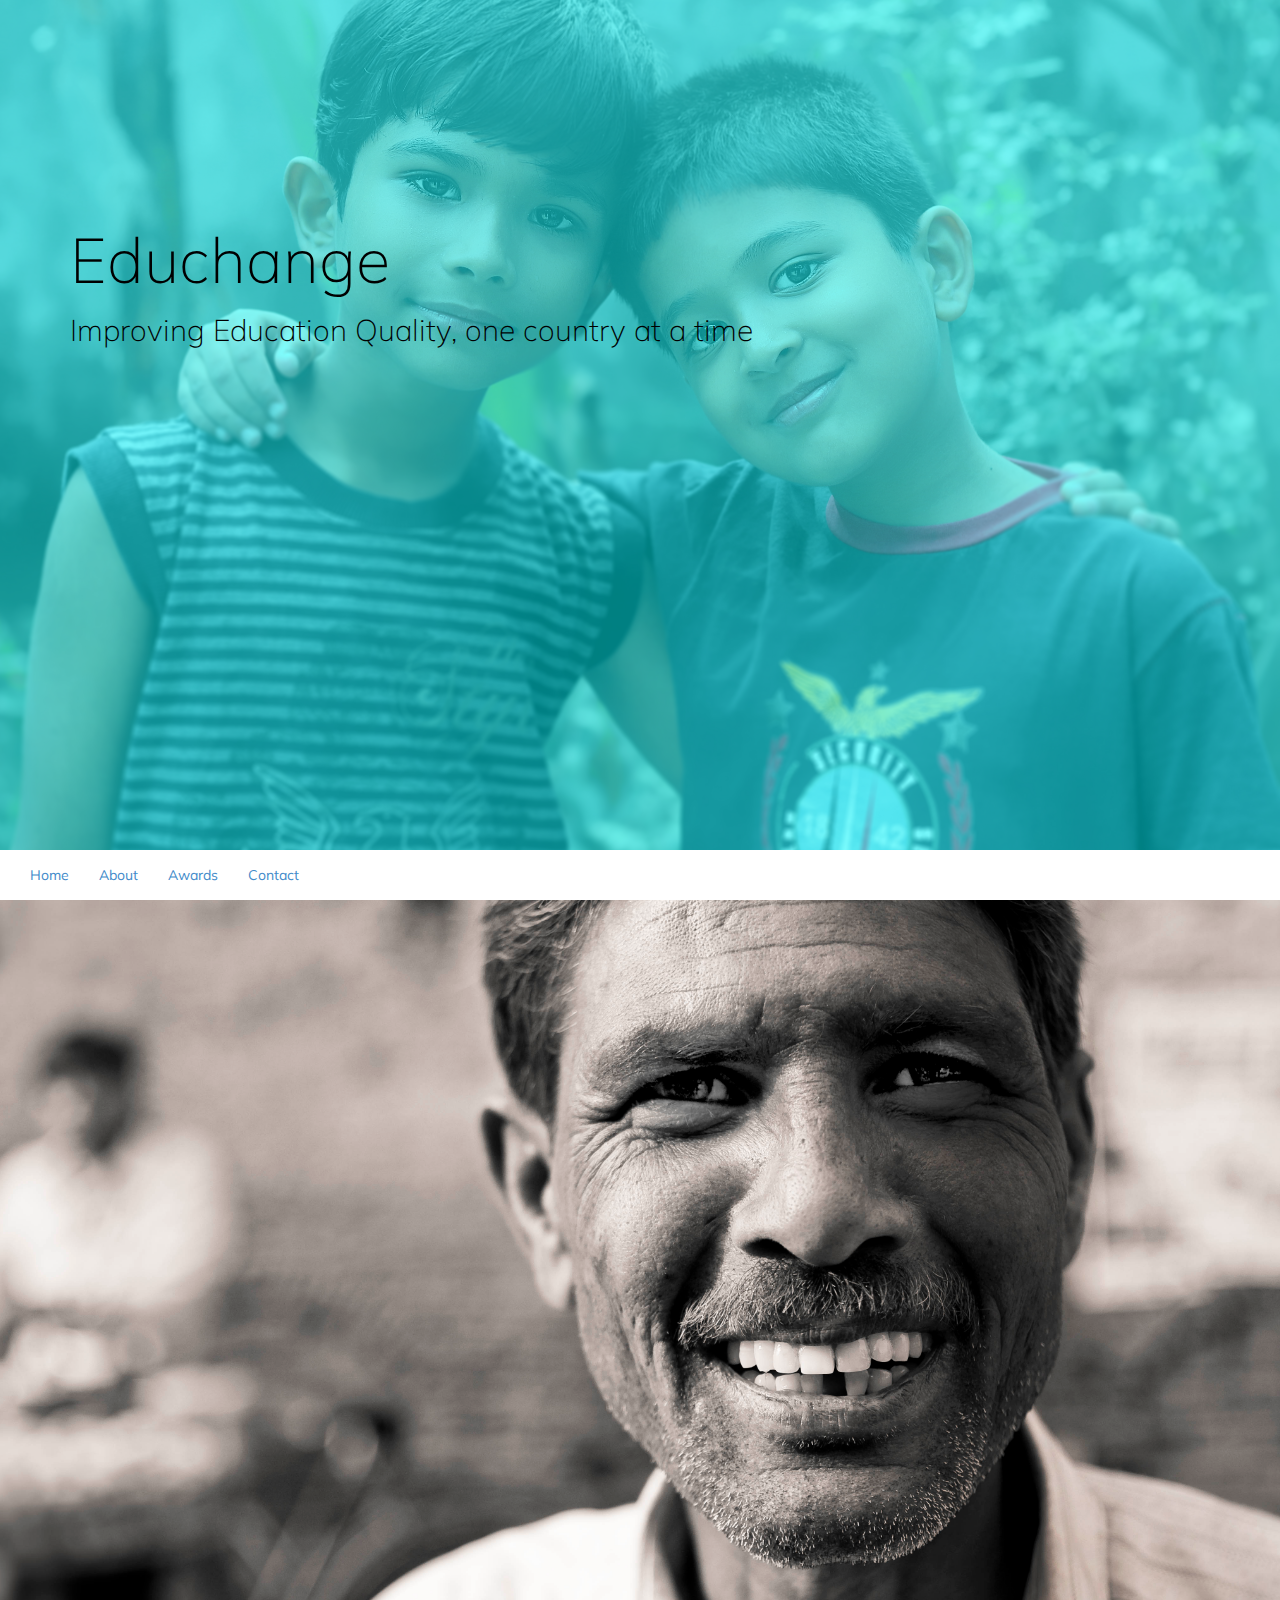
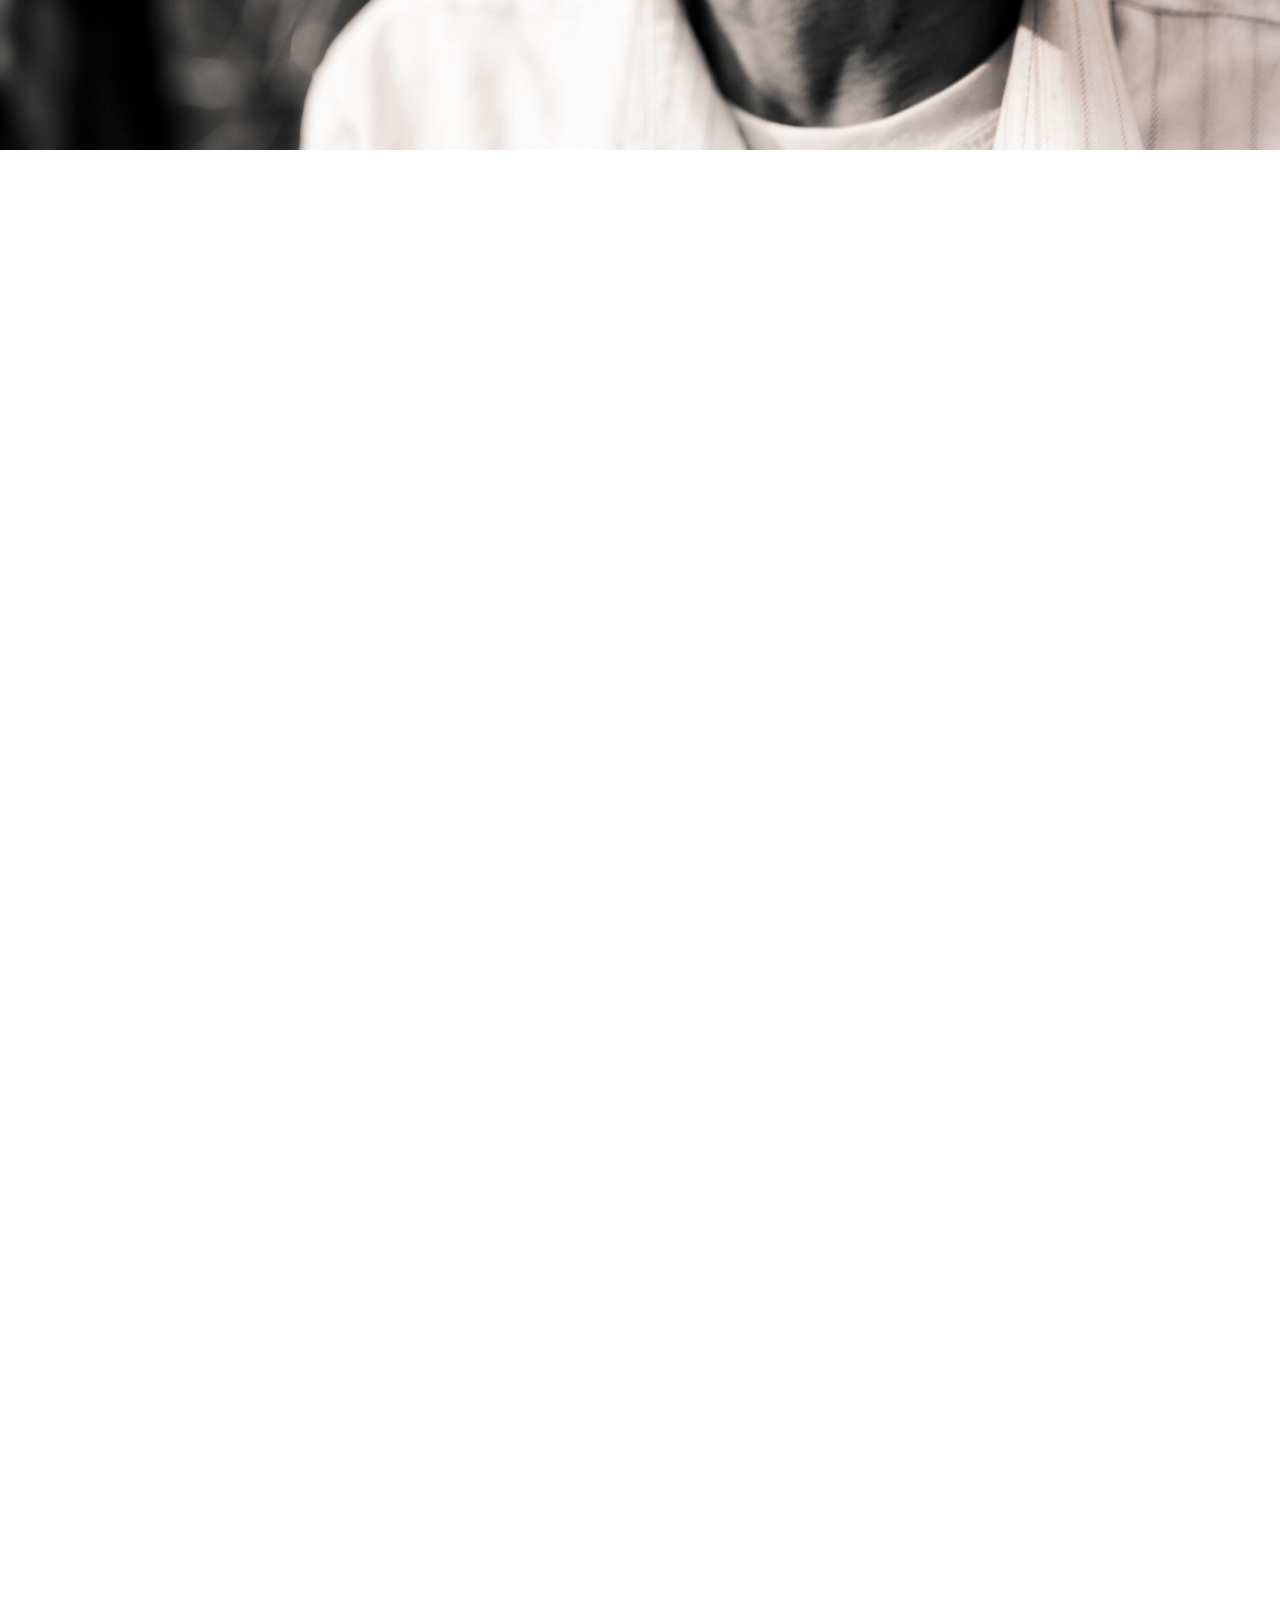
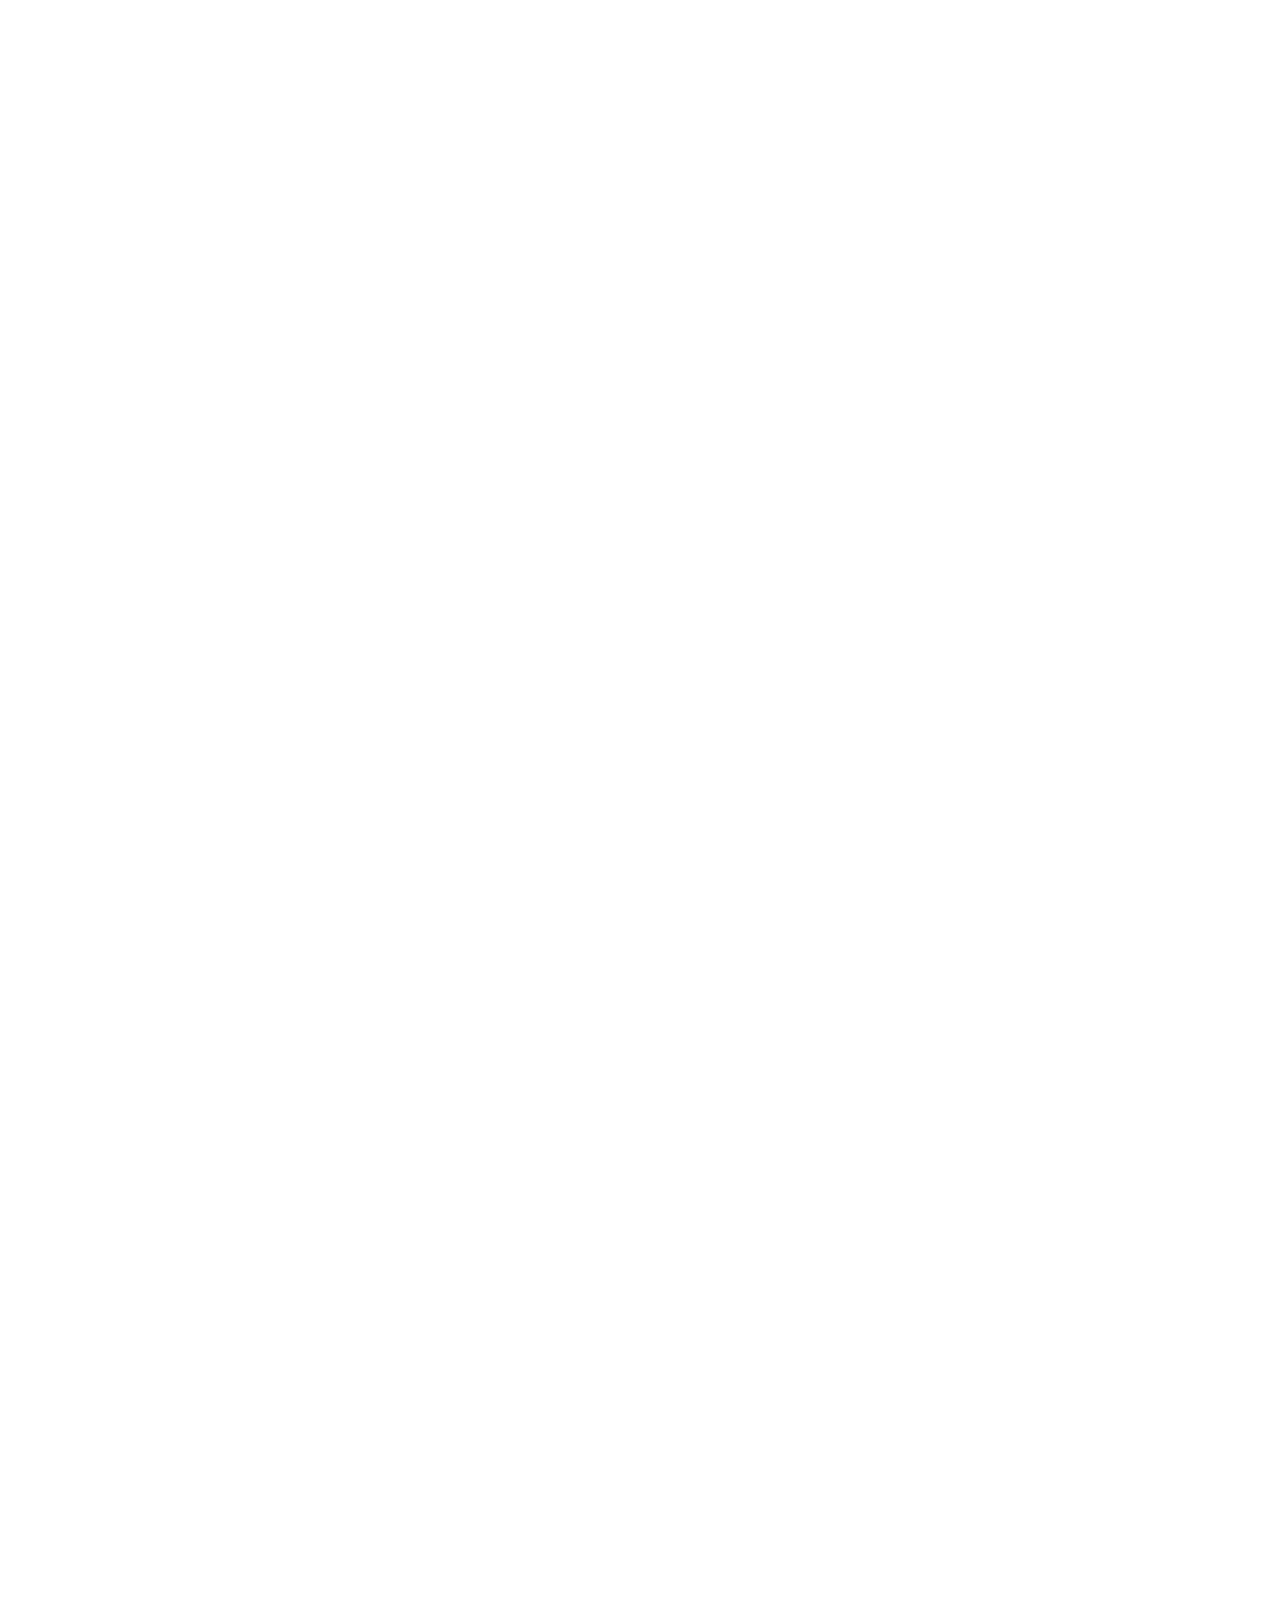
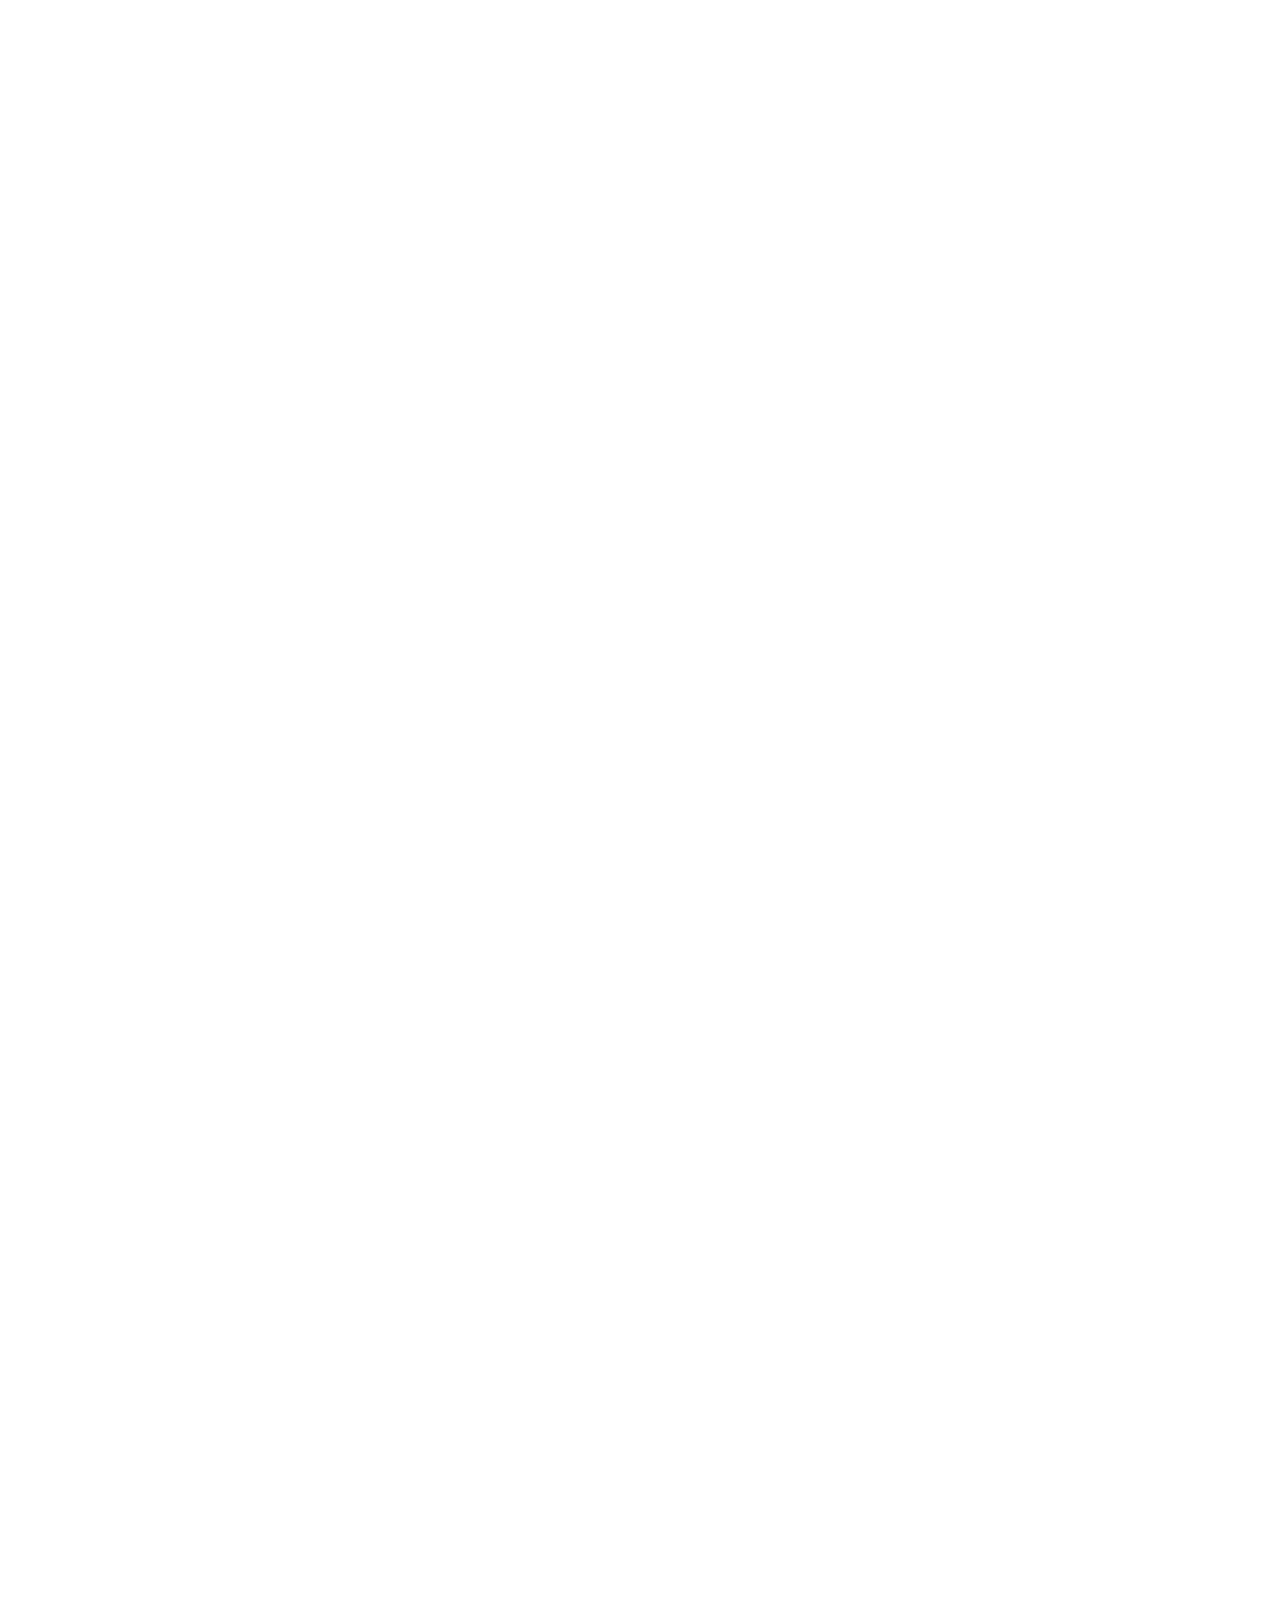
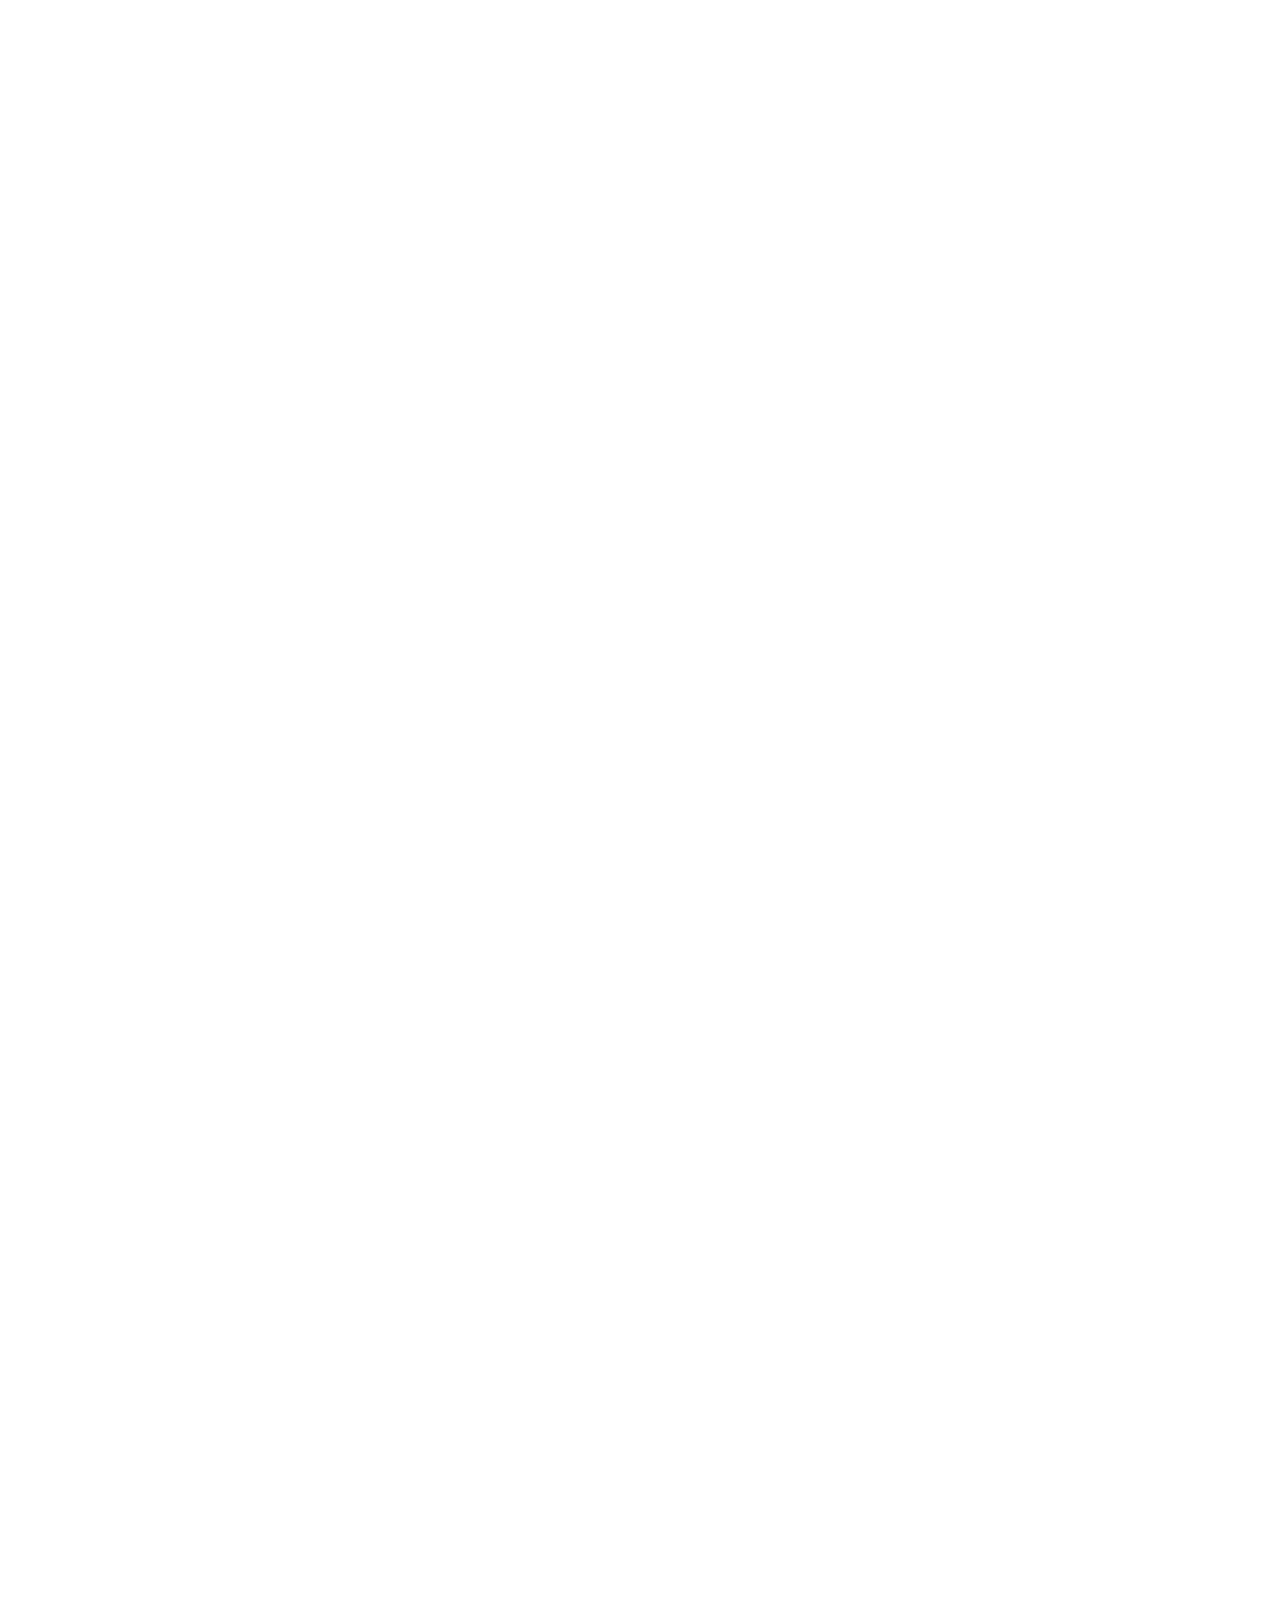
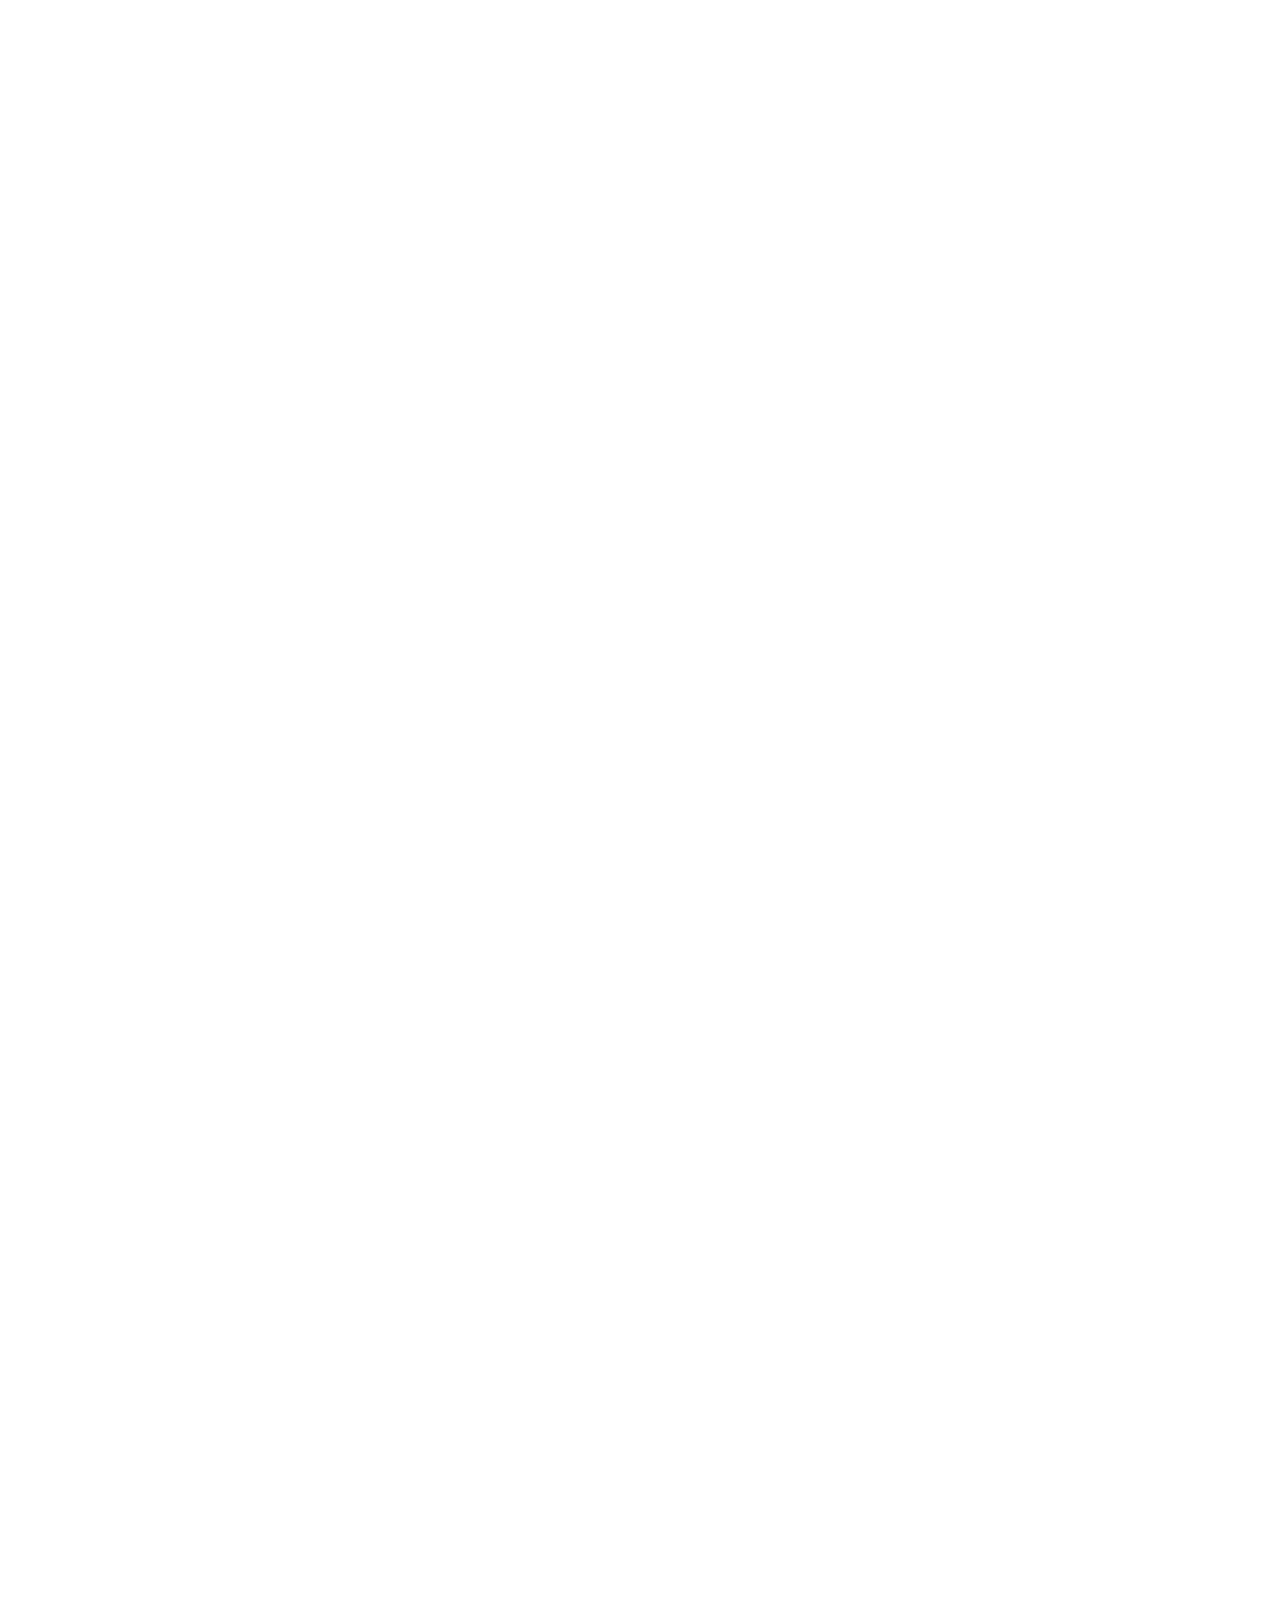
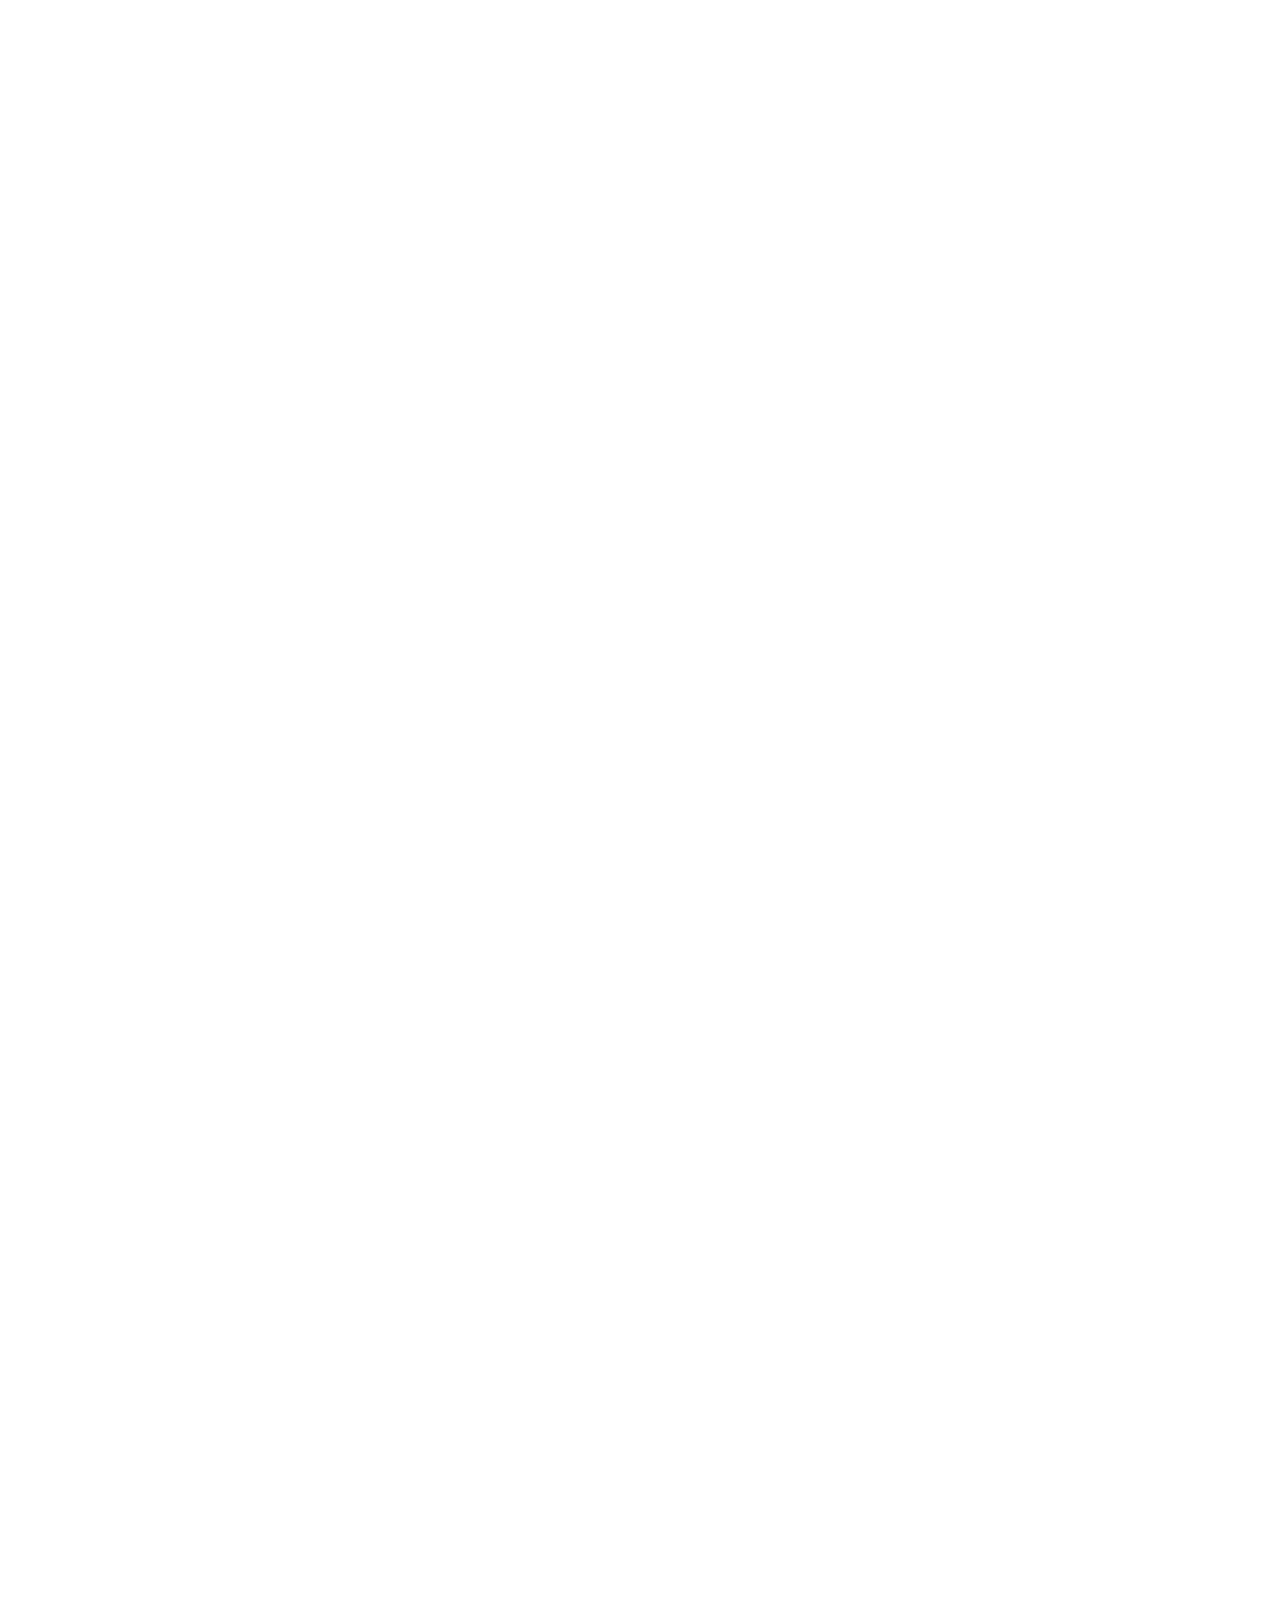
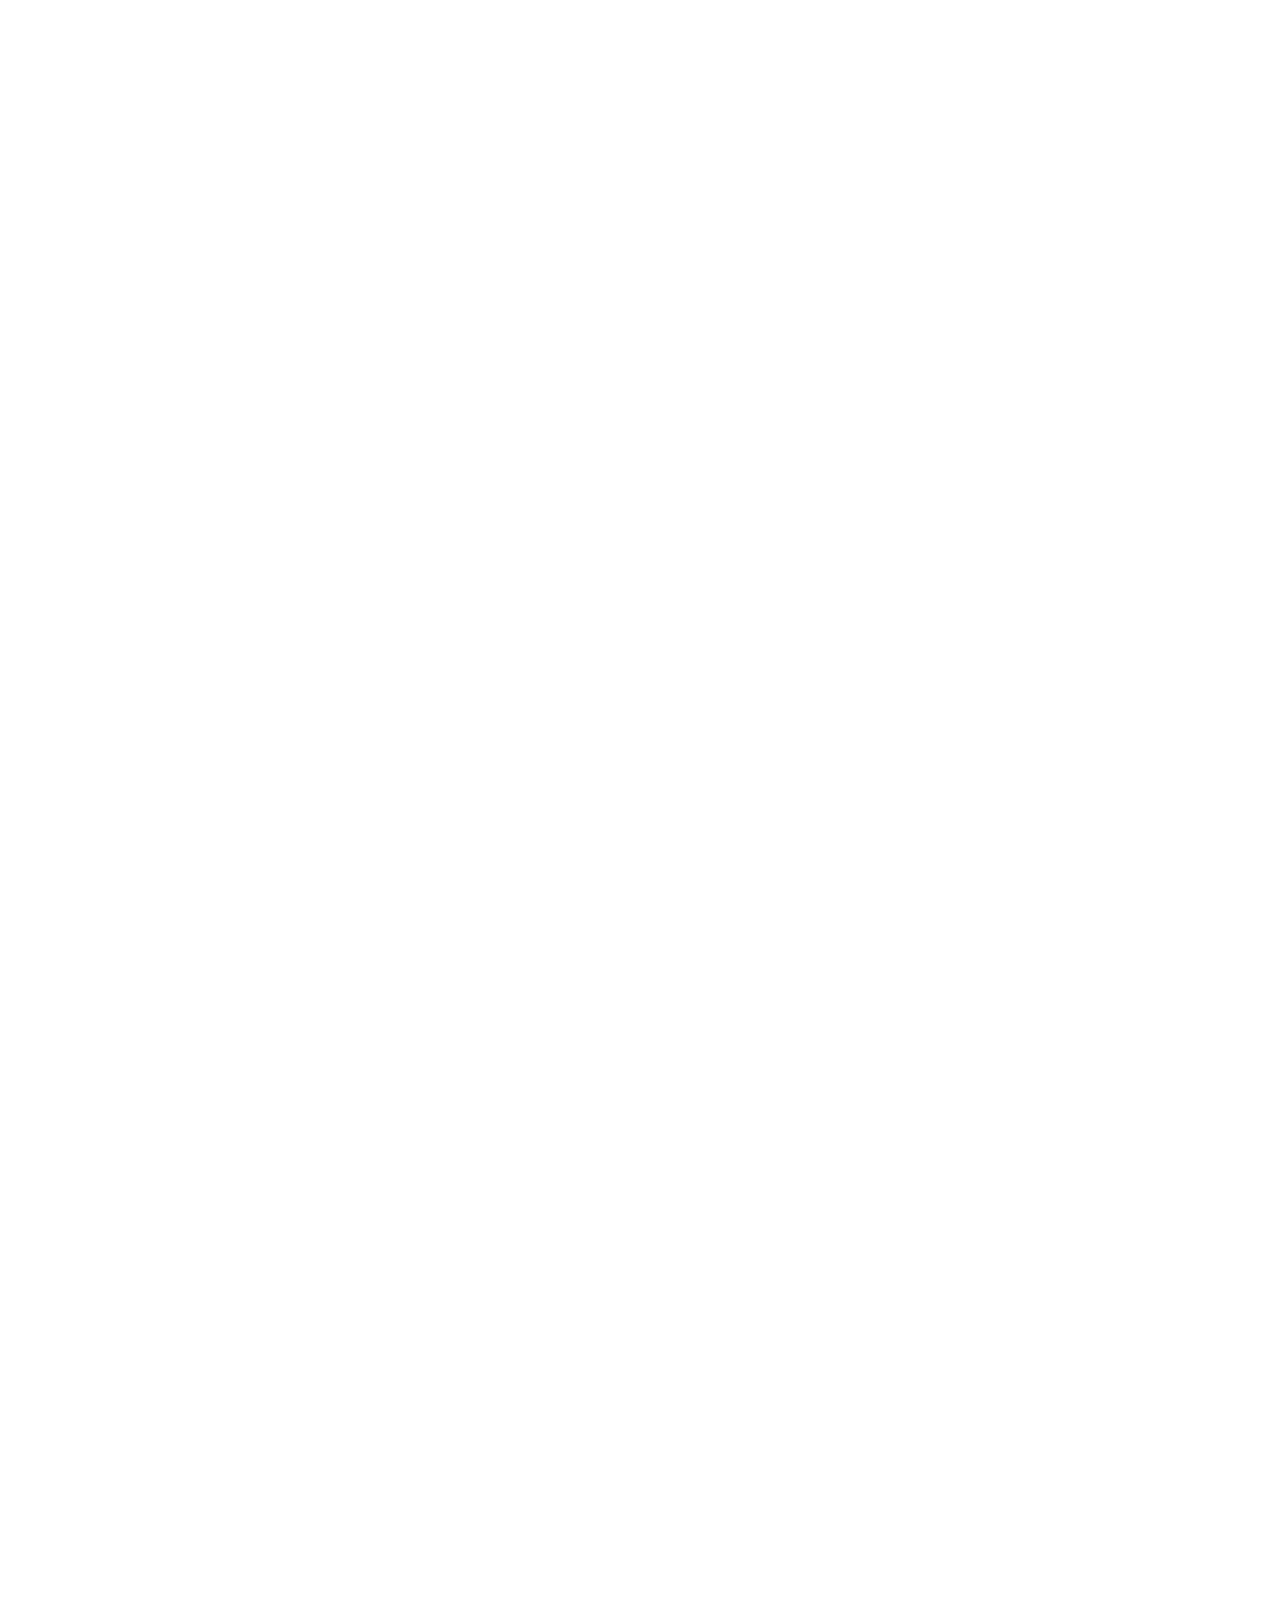
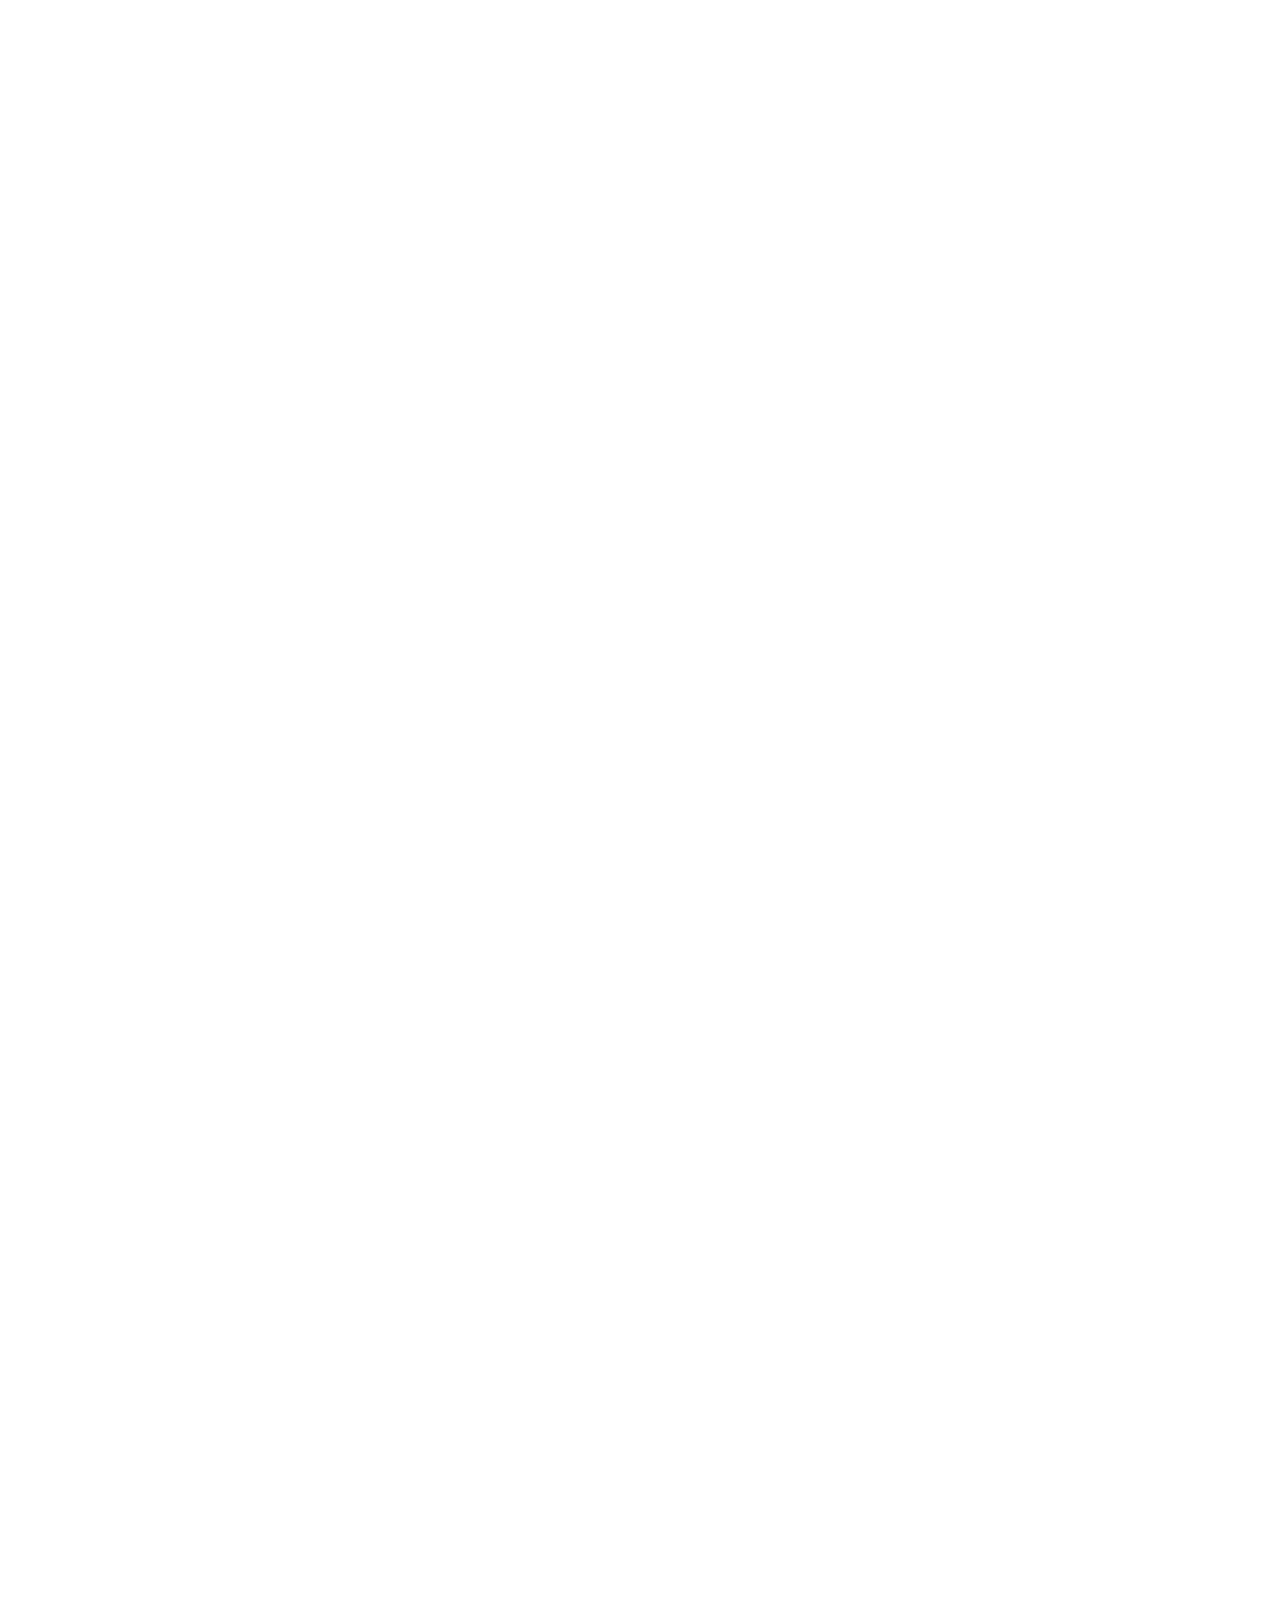
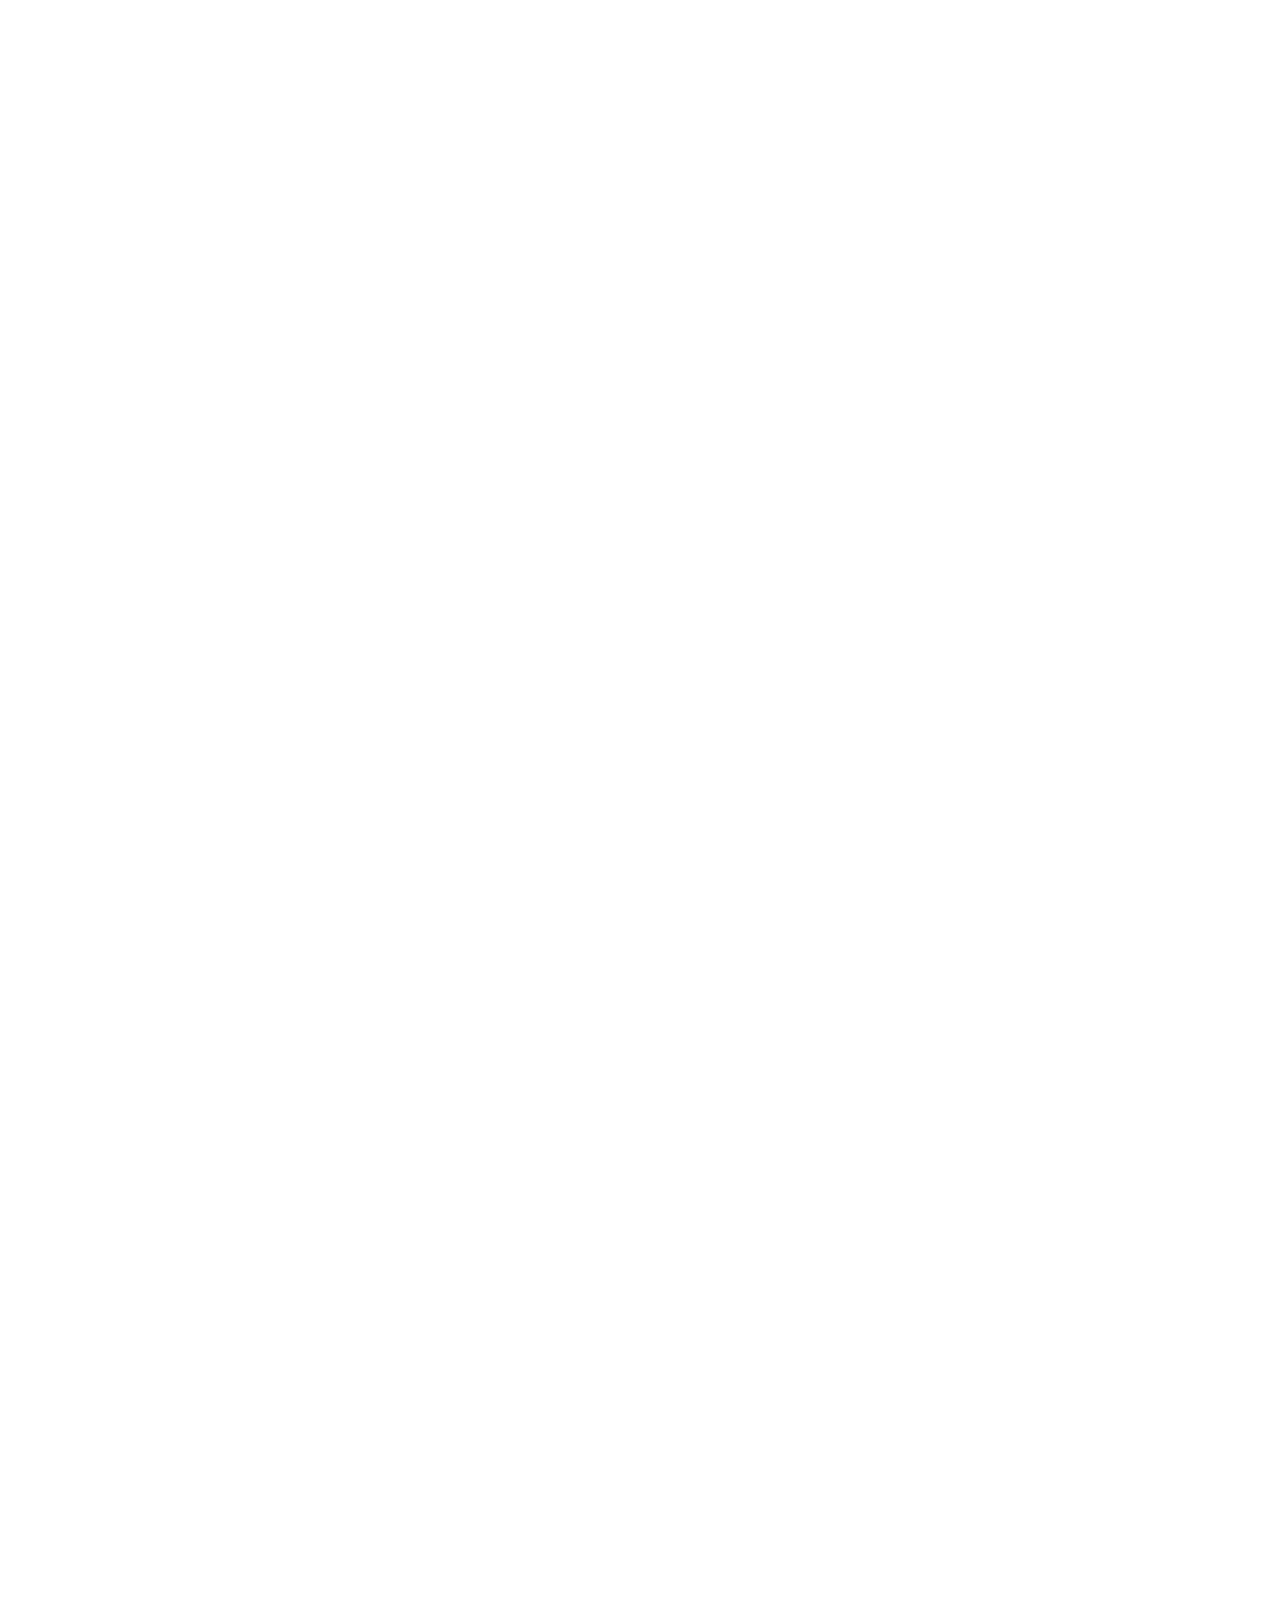
==== index.html @ f7b5c8a4 "Swag" ====
<html>
  <head>
    <title>Educhange</title>
    <link rel="stylesheet" type="text/css" href="css/style.css">
    <script type="text/javascript" src="js/WOW.js"></script>
    <script type="text/javascript">new WOW().init();</script>
    <script type="text/javascript" src="js/jQuery.min.js"></script>
    <script type="text/javascript" src="js/scripts.js"></script>
    <script type="text/javascript" src="js/bootstrap.min.js"></script>
    <script type="text/javascript" src="js/scrolling.js"></script>
    <script type="text/javascript" src="js/easing.js"></script>
    <script type="text/javascript" src="js/scrpllto.js"></script>
  </head>

  <body class="home">
    <div class="jumbotron main" id="main">
      <div class="wow fadeIn maincon">
        <div class="container">
          <h1>Educhange</h1>
          <h2>Improving Education Quality, one country at a time</h2>
        </div>
      </div>  
    </div>
    <div class="collapse navbar-collapse navbar-right navbar-main-collapse" data-spy="affix" data-offset-top="-500" data-offset-bottom="1000" style="background:#FFF;z-index:3;width:100%">
      <ul class="nav navbar-nav" style="width:100%;background:#FFF;z-index:4">
        <li class="active"><a href="#main">Home</a></li>
        <li><a href="#about">About</a></li>
        <li><a href="#service">Awards</a></li>
        <li><a href="#contact">Contact</a></li>
      </ul>
    </div>
    <div id="about">
      <div class="aboutcon wow fadeIn" data-wow-offset="300">
        <div class="container">
          <h1 style="font-size:42px">About Us</h1>
          <div class="col-xs-9">
            <h2>"Education has always been the one gift that cannot be taken away from me" - Anon.</h2>
            <h3>Educhange was founded by two first generation Indian-American citizens when they realized how privileged they had been to be born and raised into a great country with a great family, and most importantly, a great education. <br><br>Anirudh and Neeraj, the collaborators on this project, met at a four week camp in which students immerse themselves in Science, Technology, Engineering, and Math classes with professors who are paving the way for change. At the end, students have to come up with a research project and presentation. They decided to make a project that they believe could really make a difference</h3>
          </div>
          <div class="col-md-3"></div>
        </div>
      </div>
    </div>
    <div class="fill"></div>
    <script type="text/javascript">var cw = $('.us').width();
$('.us').css({'height':cw+'px'});</script>
  </body>
</html>
---- css/style.css ----
@import url(animate.css);
@import url(bootstrap.css);
@import url(font-awesome.min.css);
@import url(http://fonts.googleapis.com/css?family=Open+Sans);
@import url(http://fonts.googleapis.com/css?family=Muli);
@import url(http://fonts.googleapis.com/css?family=Pacifico);
@import url(metro-bootstrap.min.css);
@import url(sidebar.css);

body
{
	height: 100%;
	background: #FFF
}

.jumbotron
{
	padding-bottom: 0;
}

.main
{
	background: url(../img/kids.jpg);
	background-color: #FFF;
	background-size: cover;
	background-position: center;
	height: calc(100% - 50px);
	padding-top: 15%;
	color: #000;
	margin-bottom: 0;
	padding: 0 0 0 0;
}

h1,h2,h3,h4,h5,h6,p,a,span,li,body,div
{
  font-family: 'Muli'
}

.maincon
{
	width: 100%;
	background-color: rgba(0,255,255,0.5);
	height: 100%;
	padding-top: 16%;
}

.fill
{
	height: 100000px;
}

#about
{
	z-index: 0;
}

#about
{
	background: url(../img/oldman.jpg);
	background-position: center;
	background-size: cover;
	background-repeat: no-repeat;
	color: #000;
	height: 100%;
}

.aboutcon
{
	background: rgba(255,255,0,0.5);
	height: 100%;
	padding-top: 50px;
	padding-bottom: 50px;
}
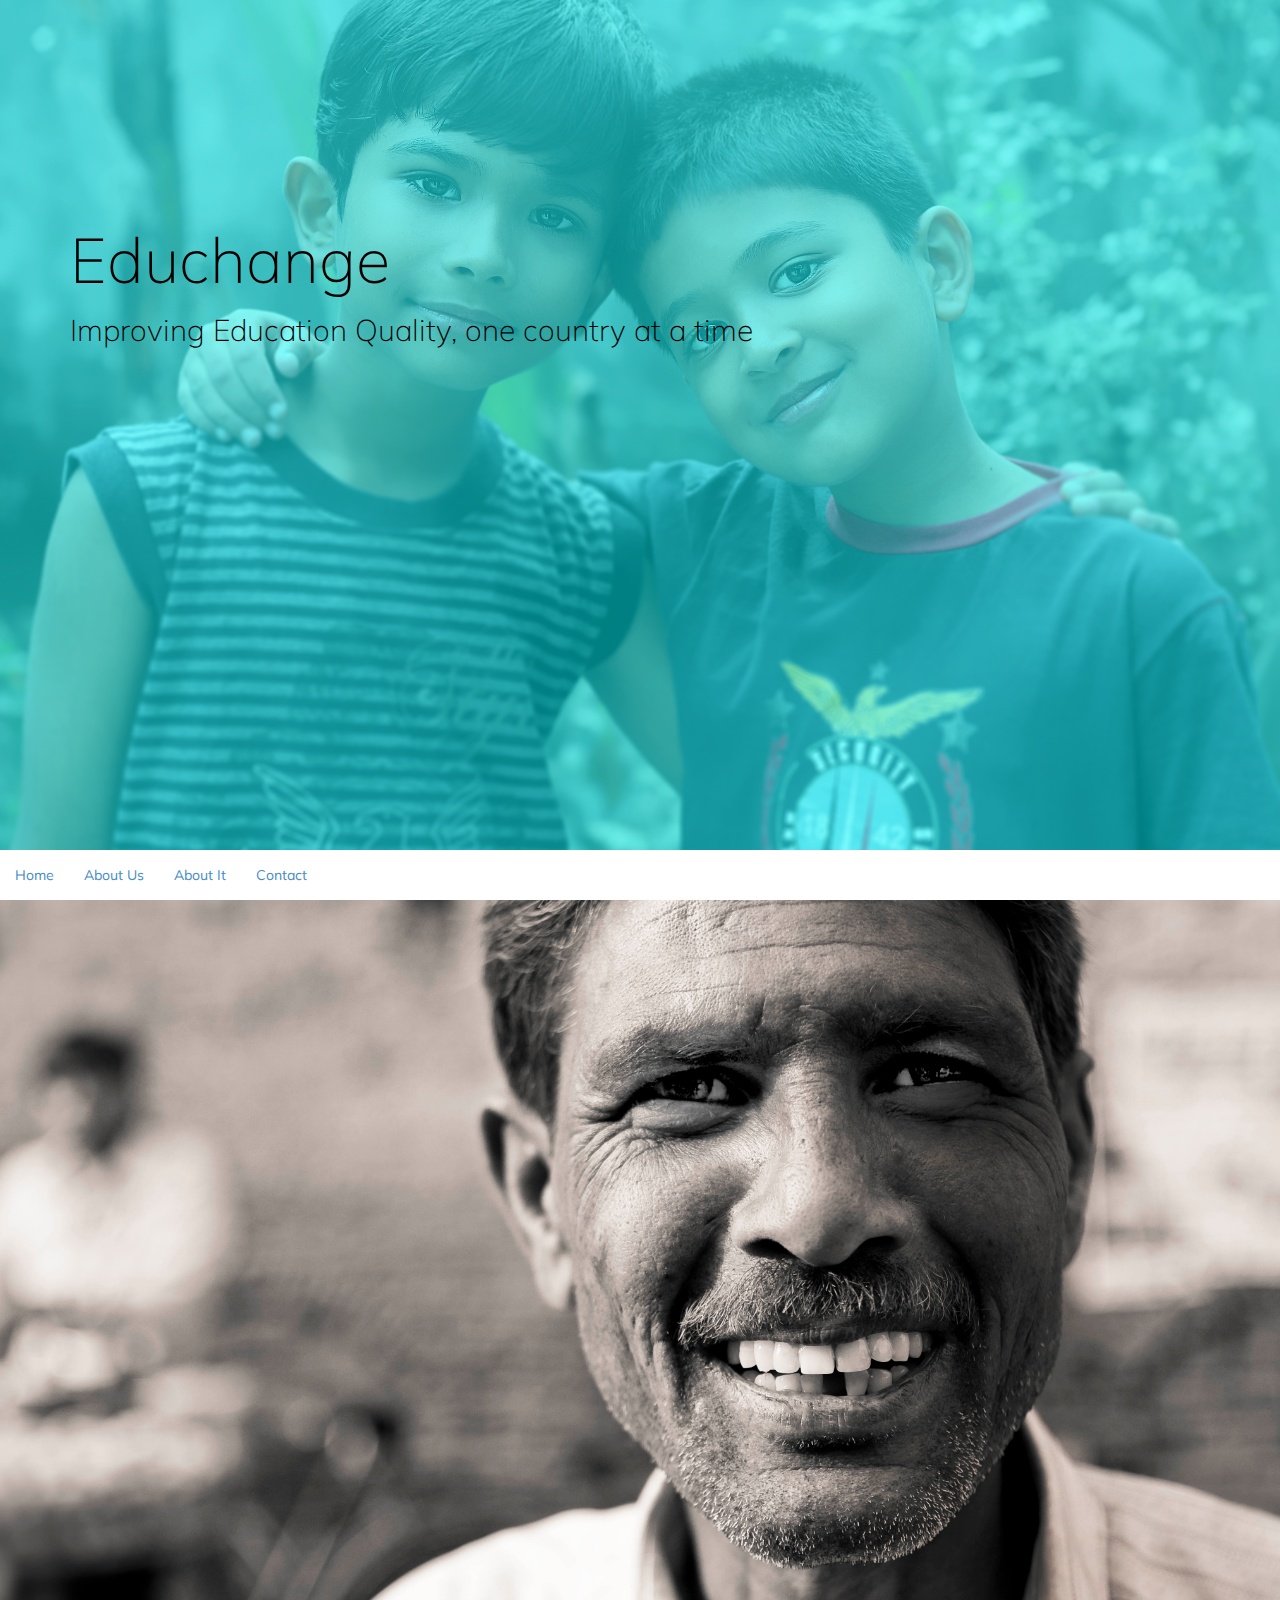
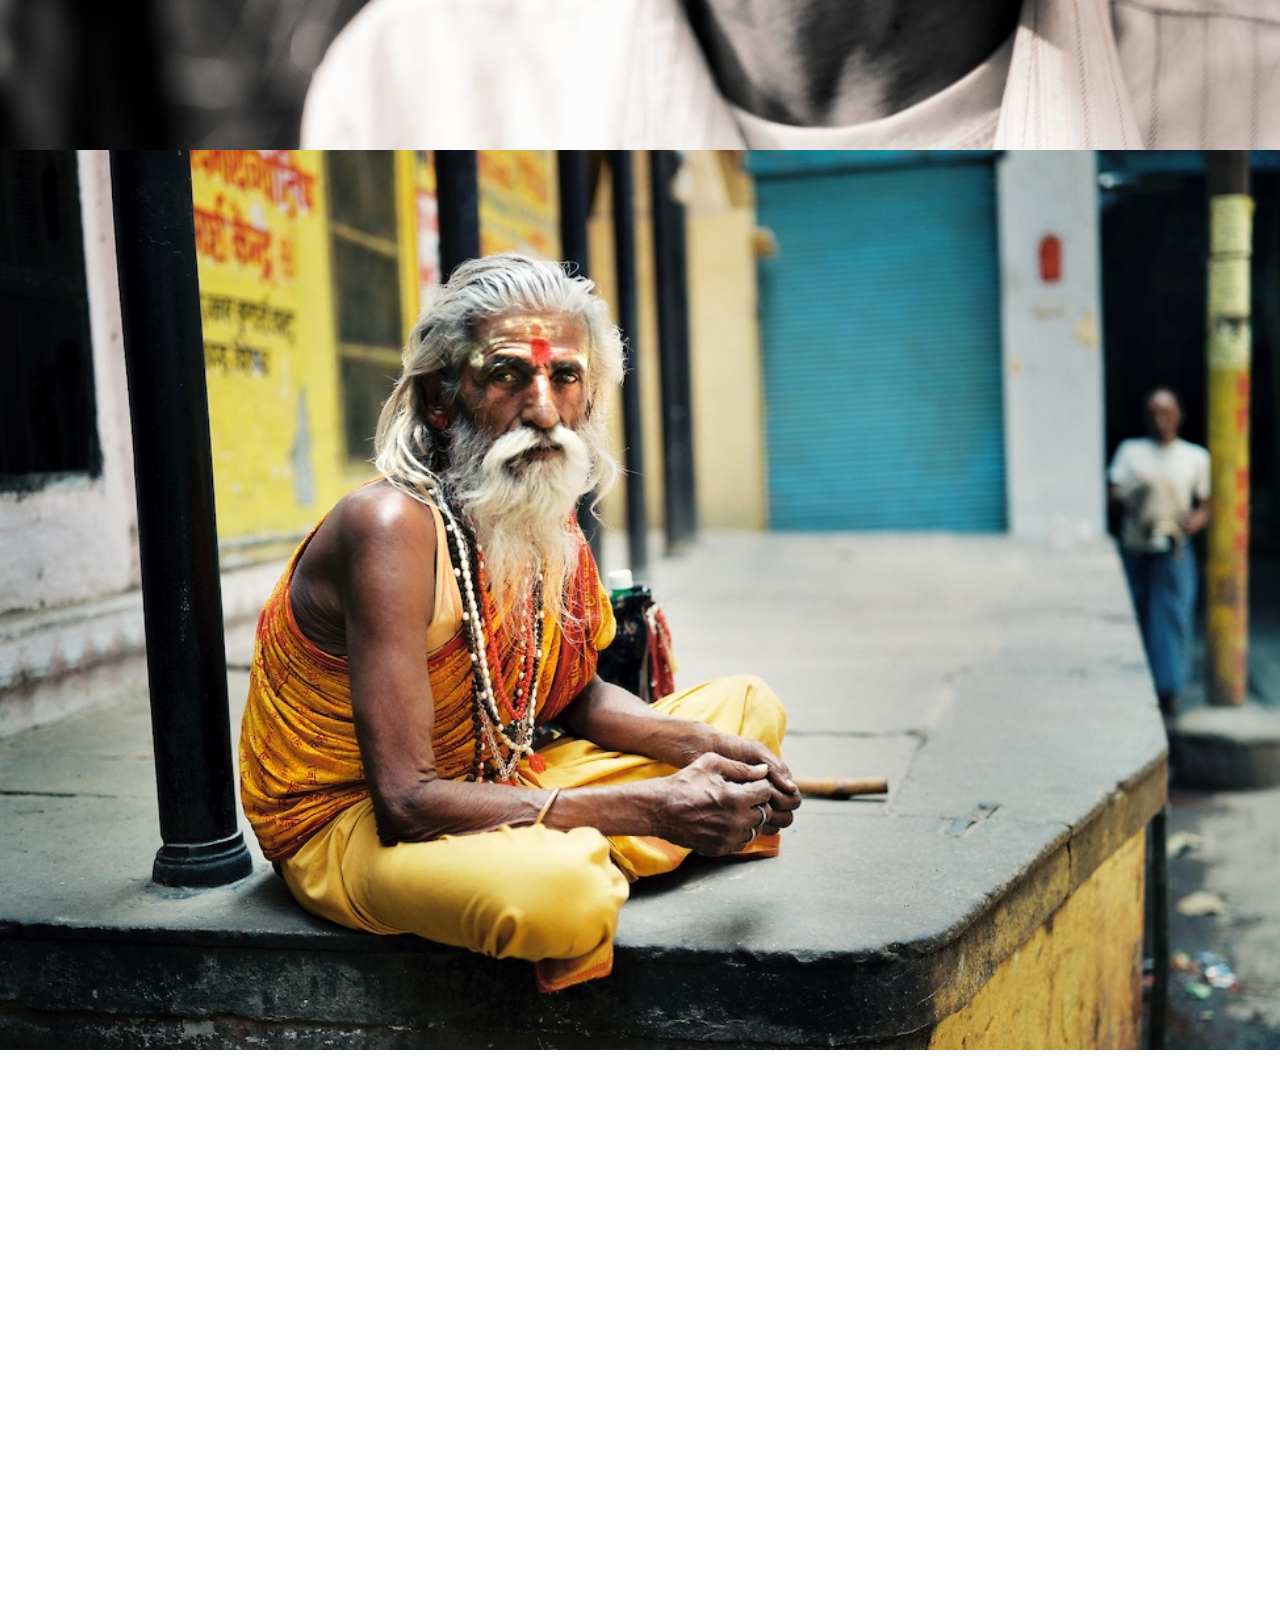
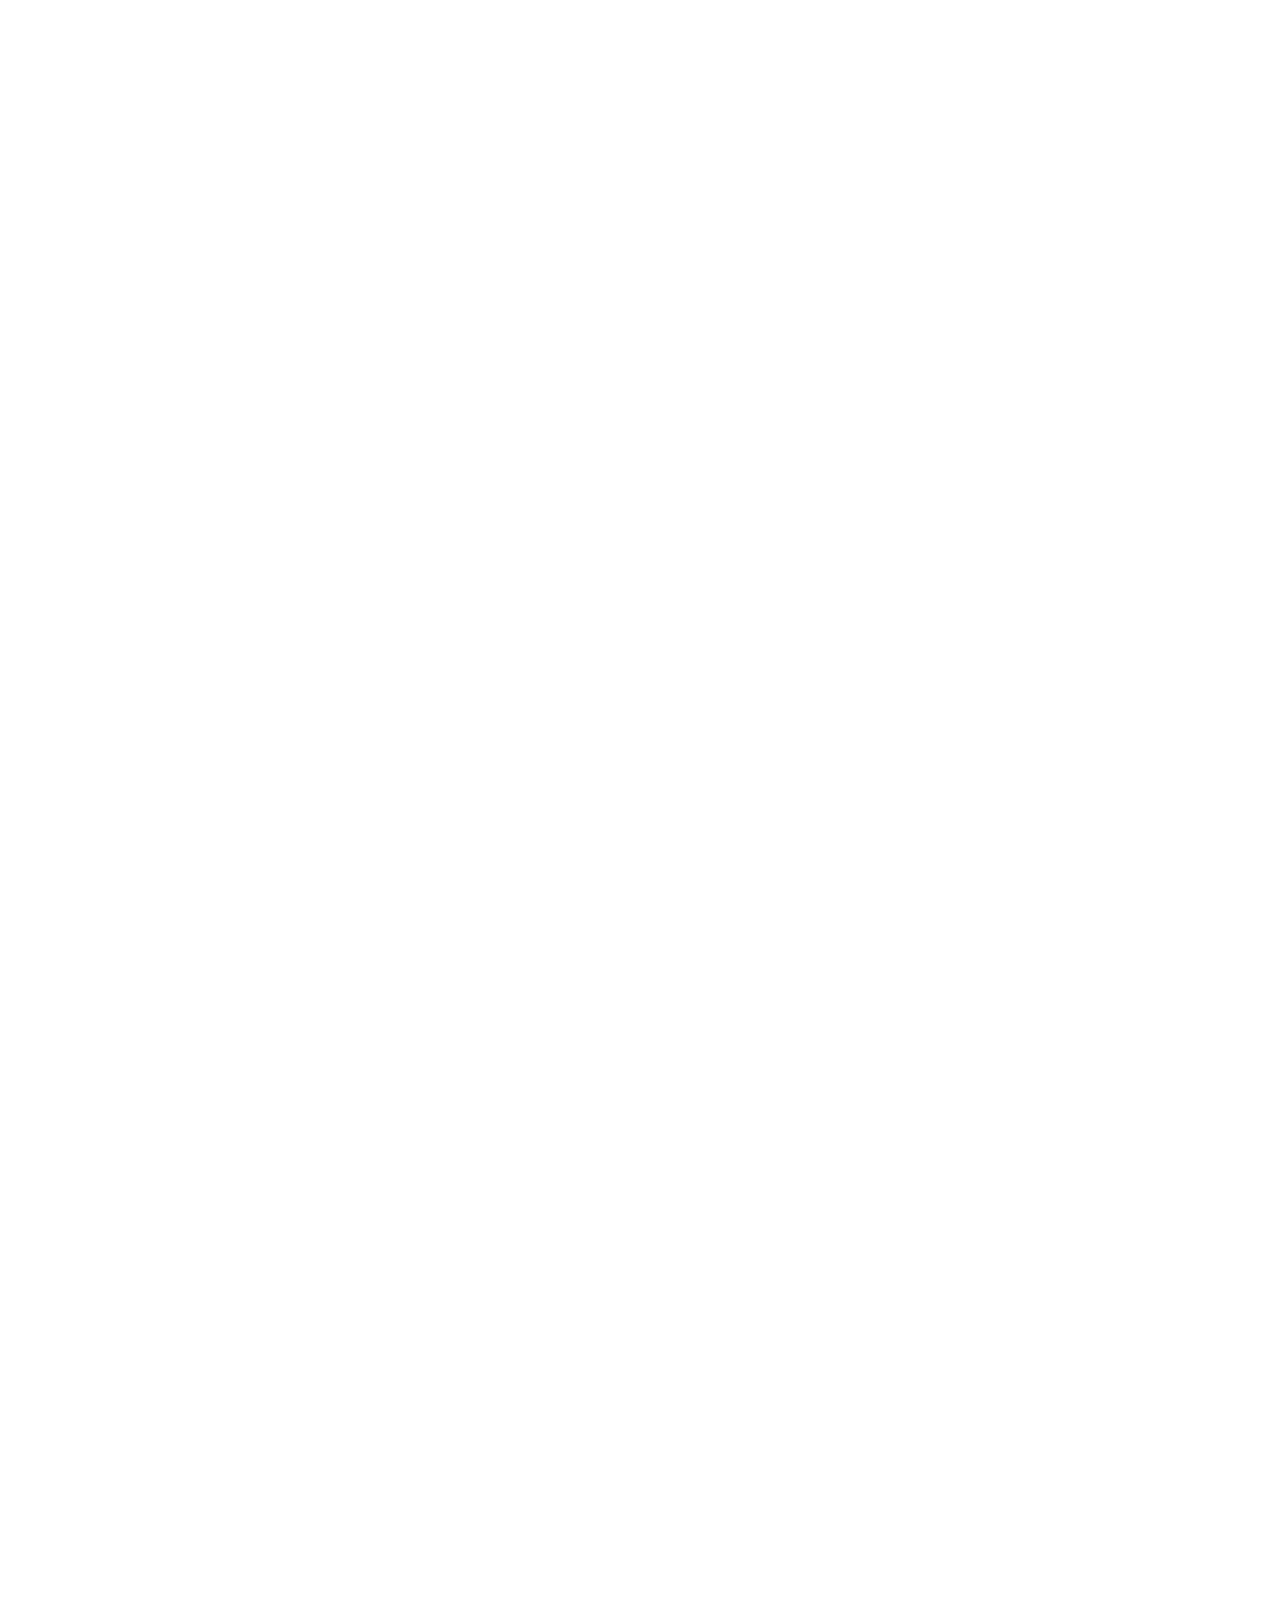
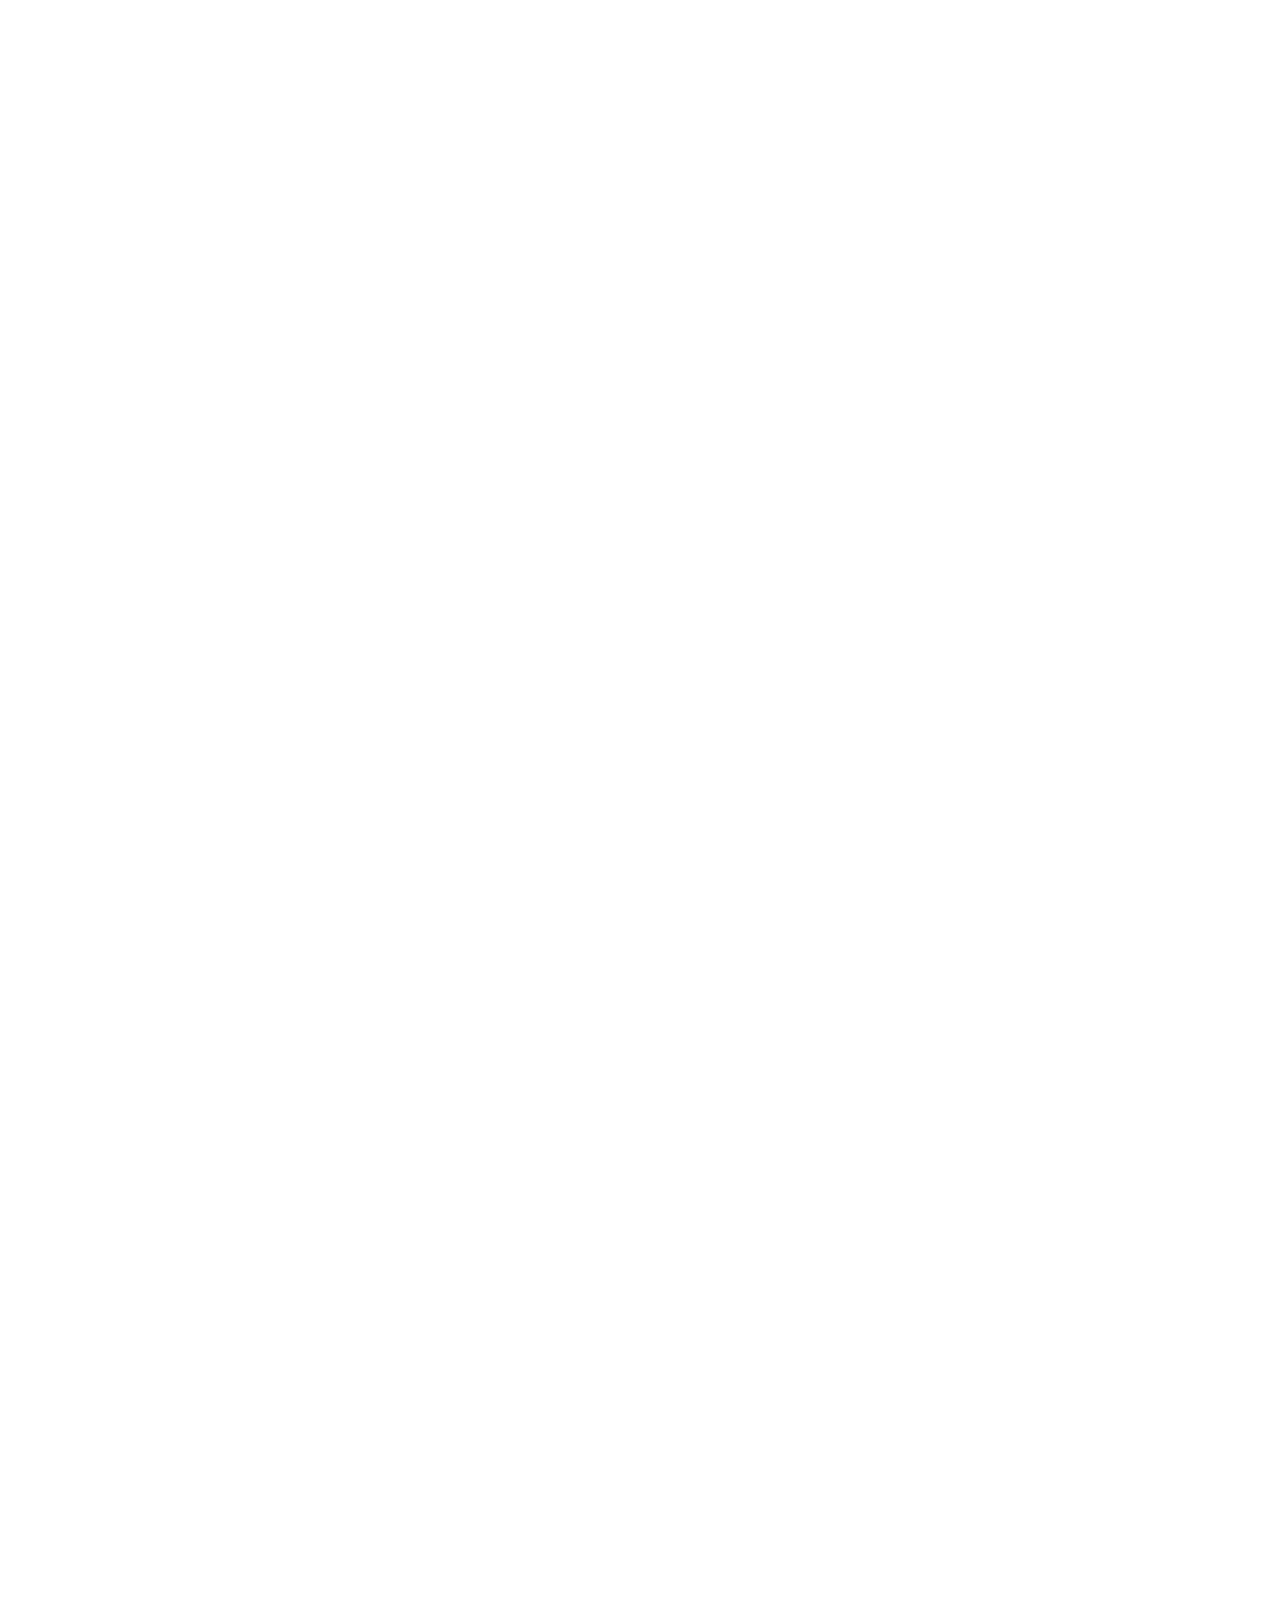
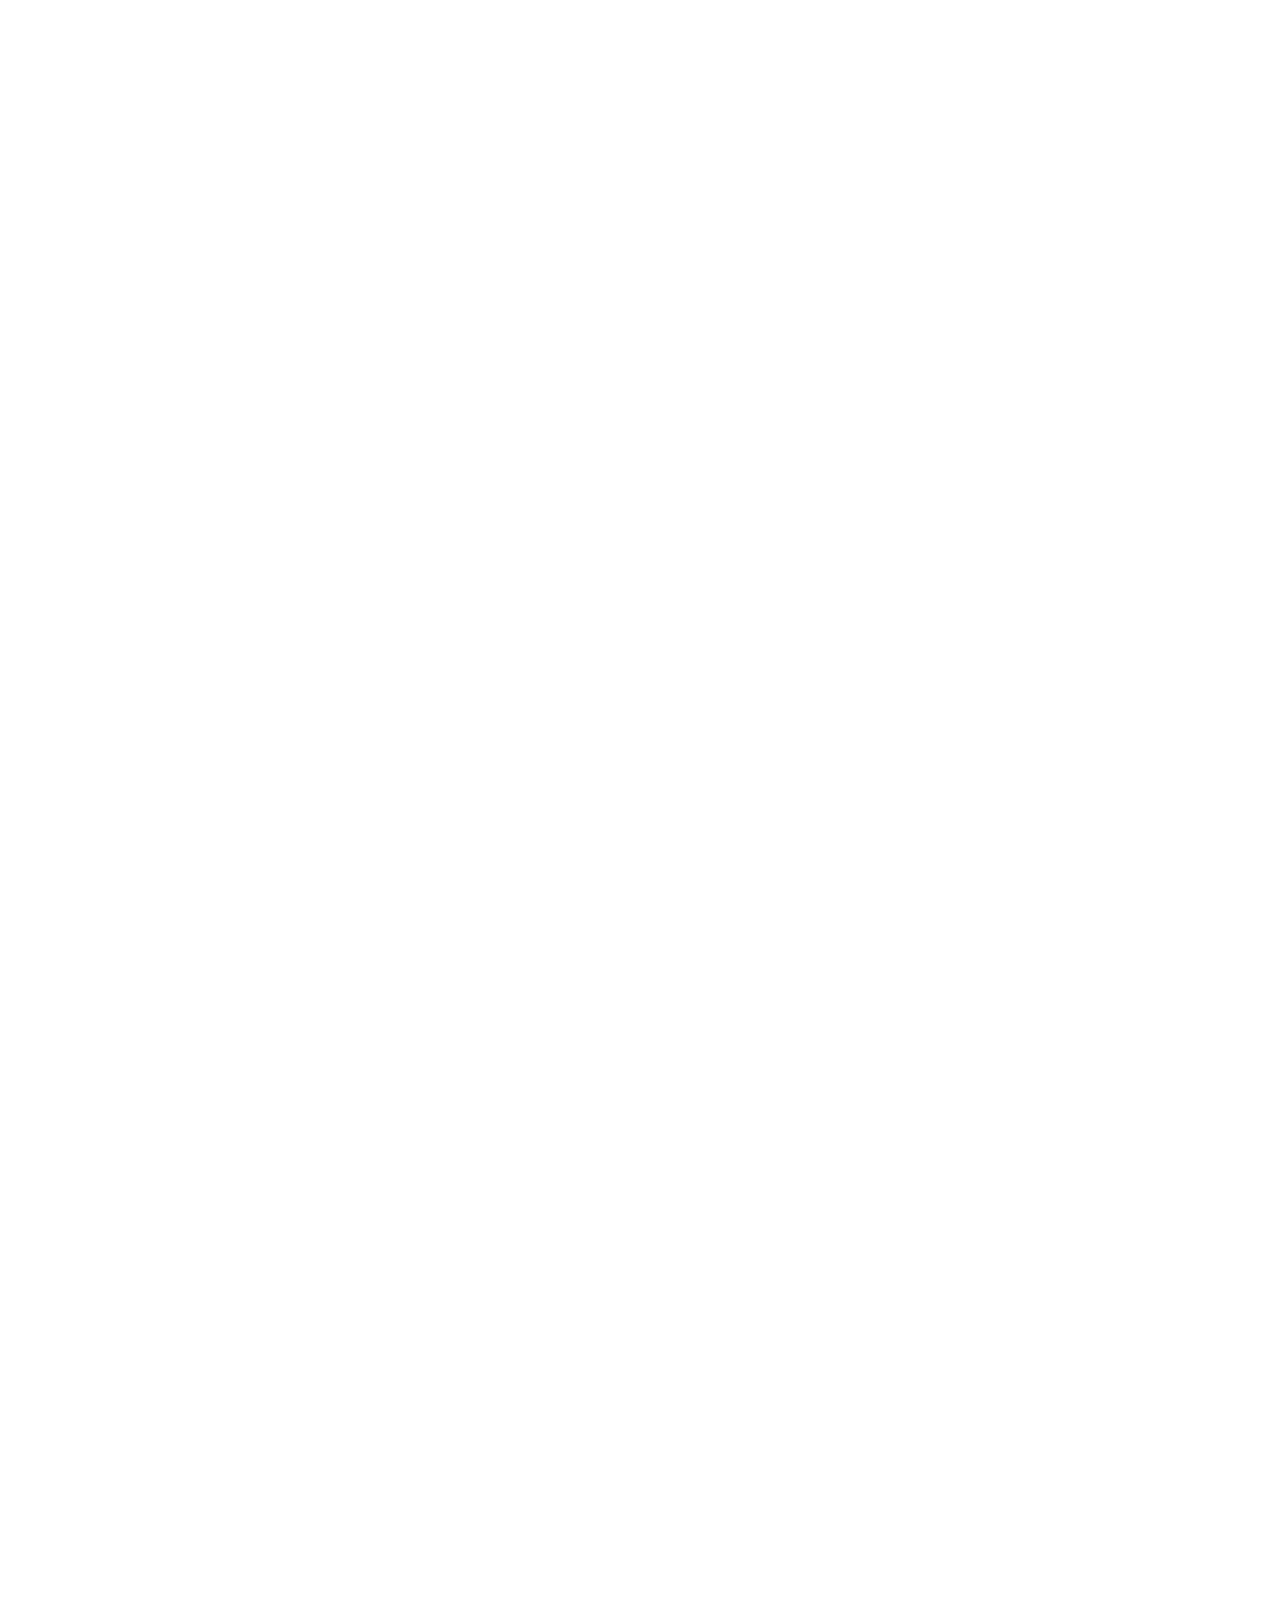
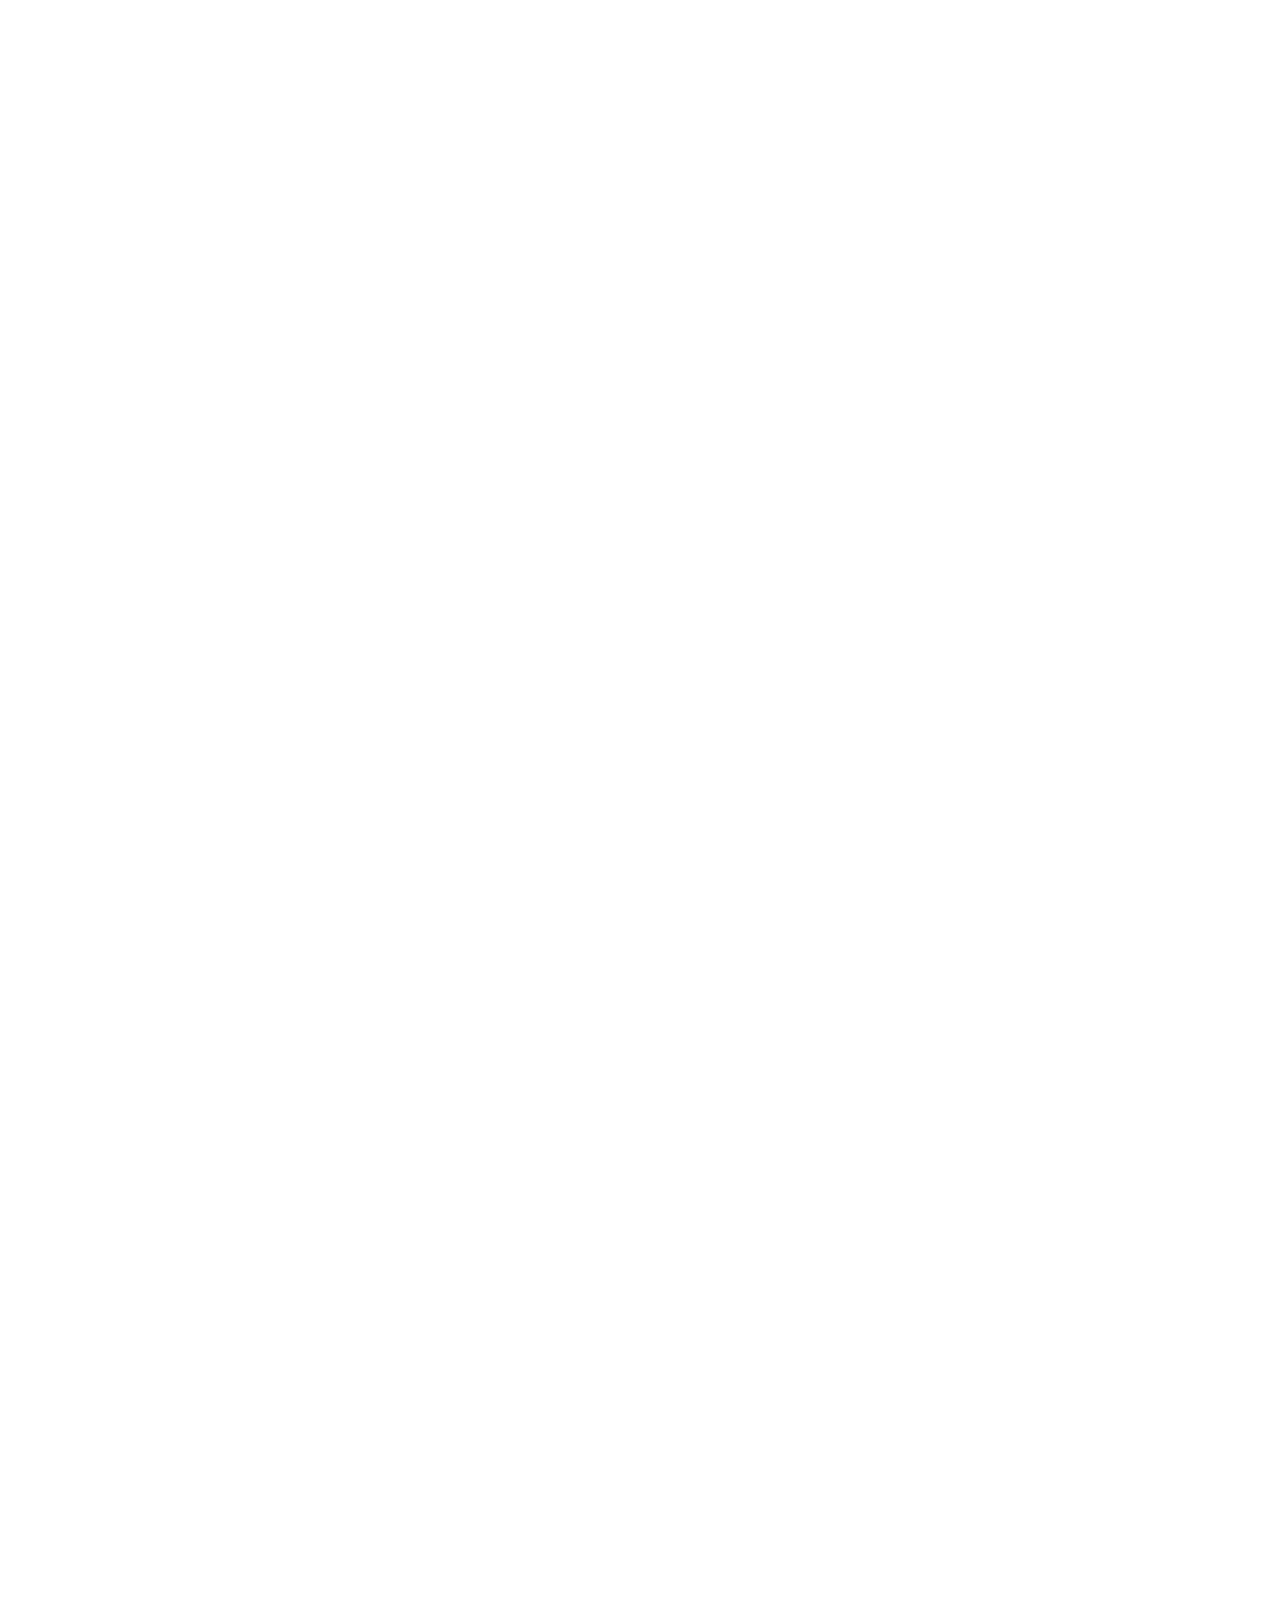
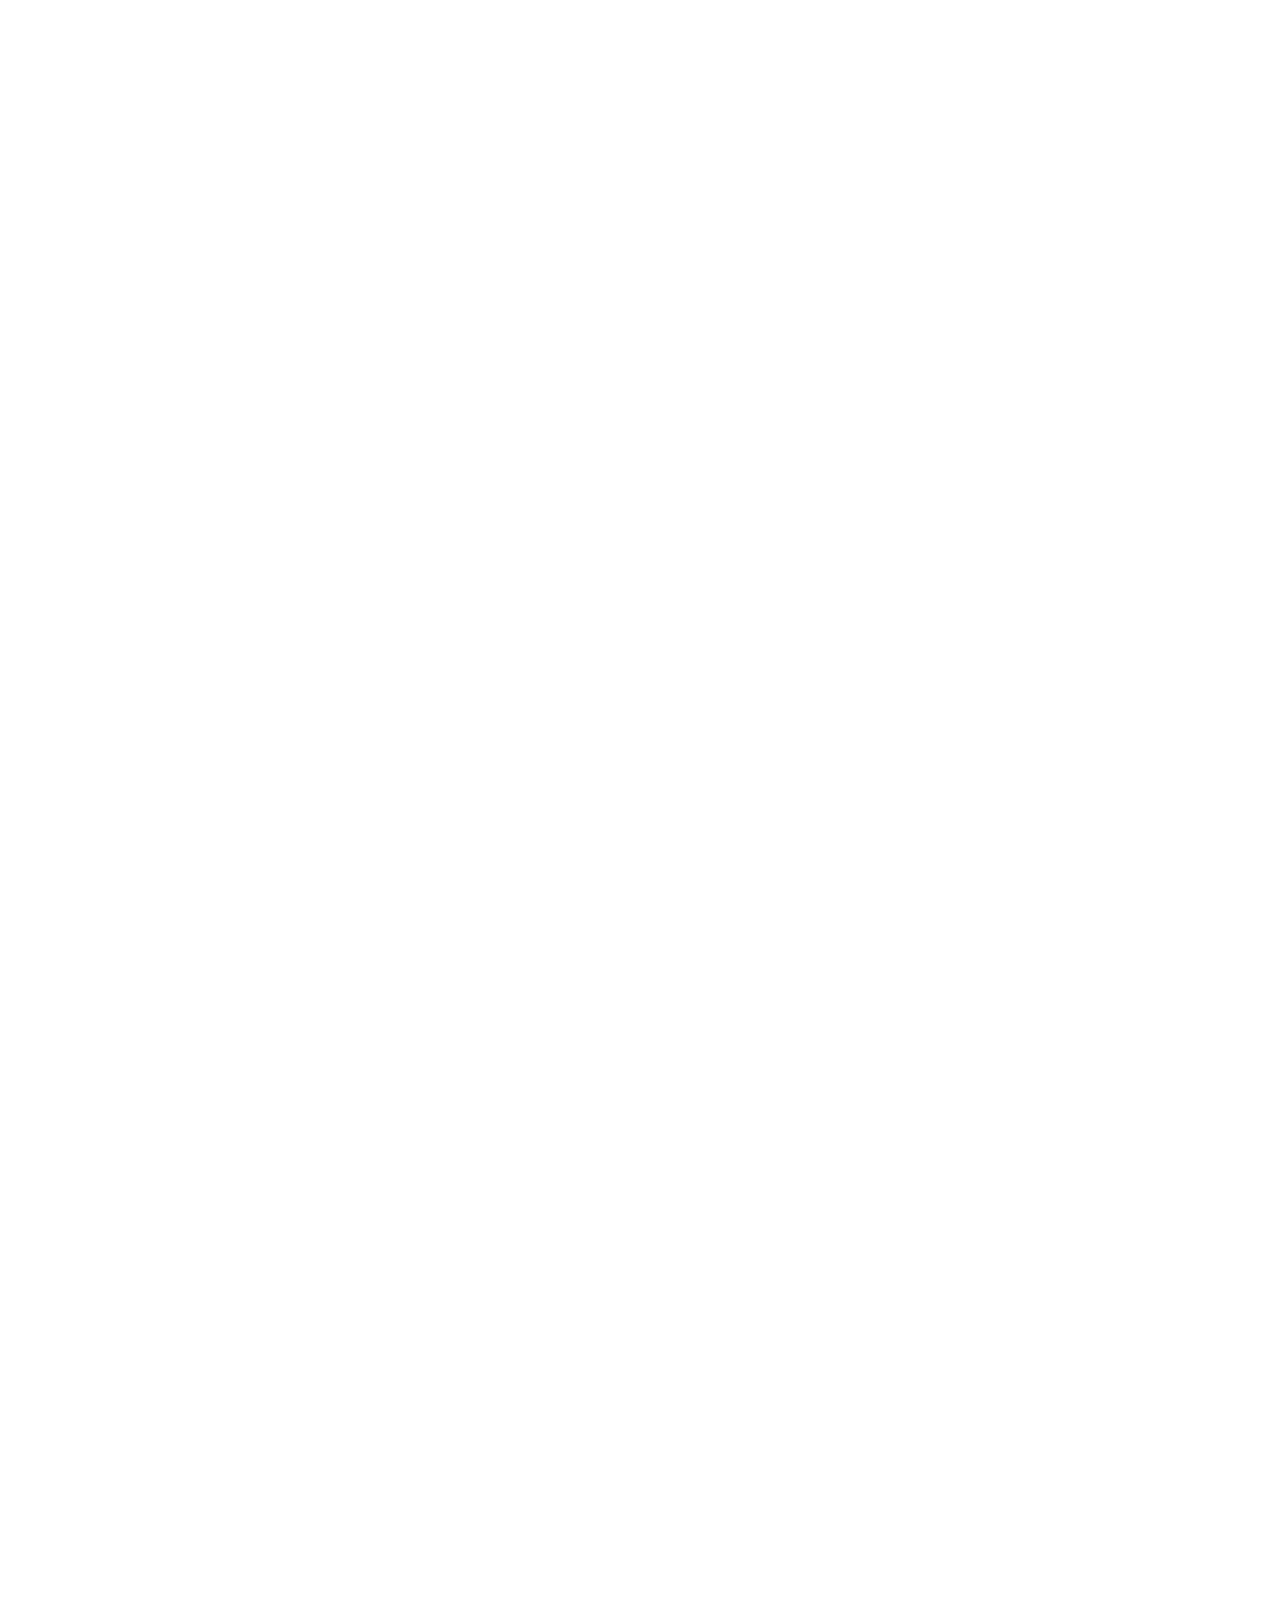
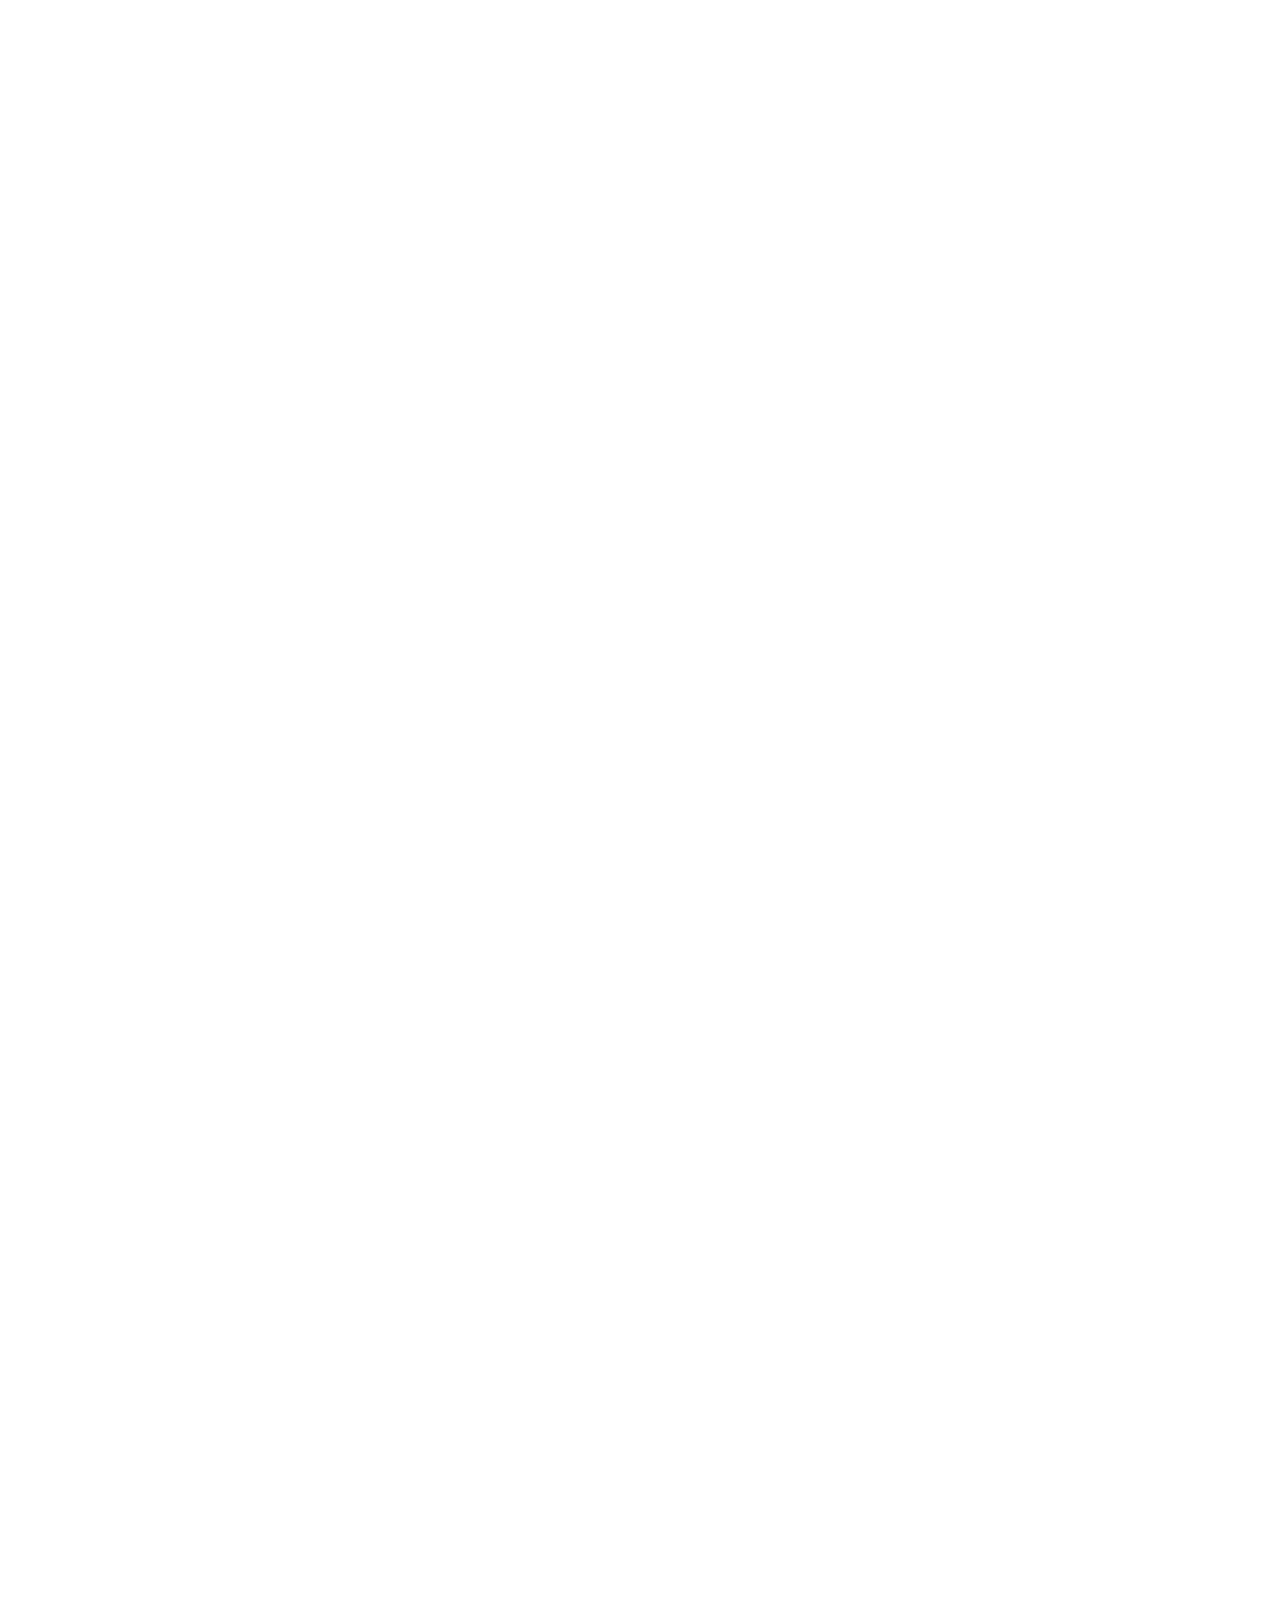
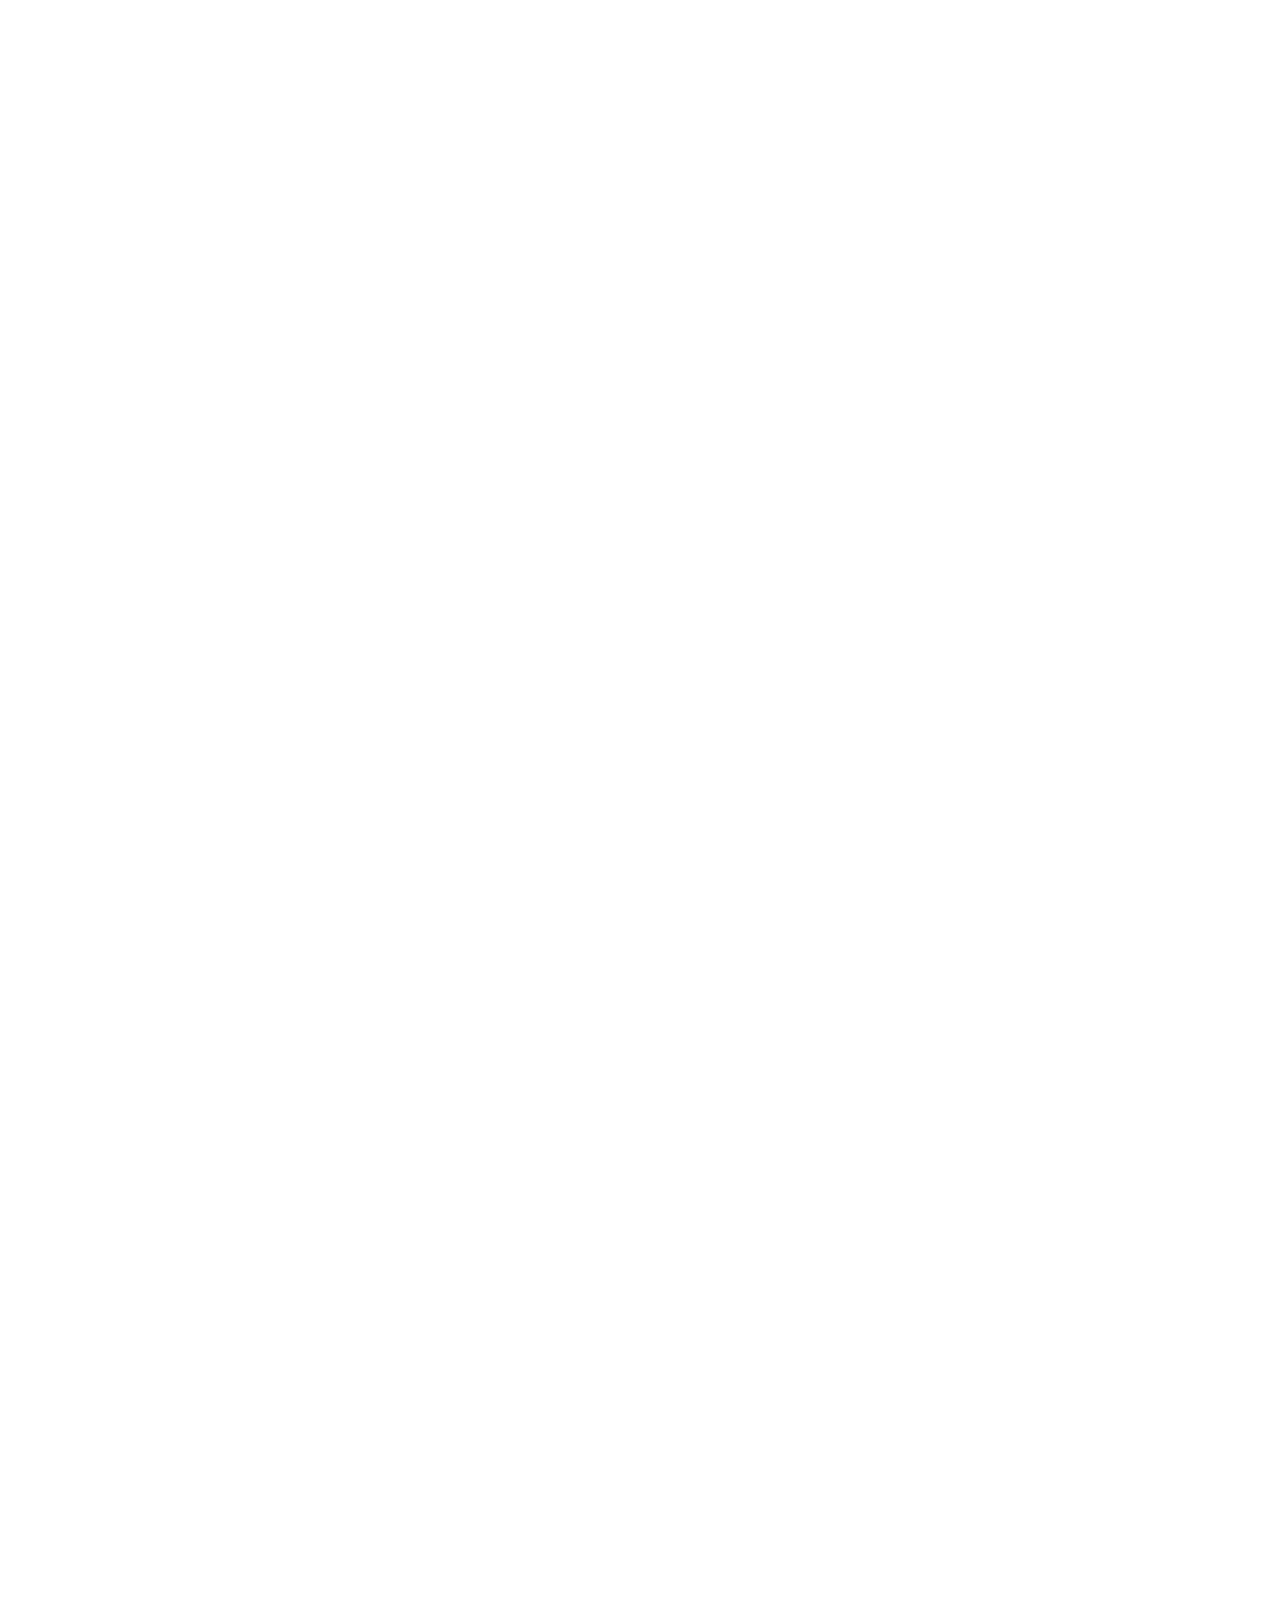
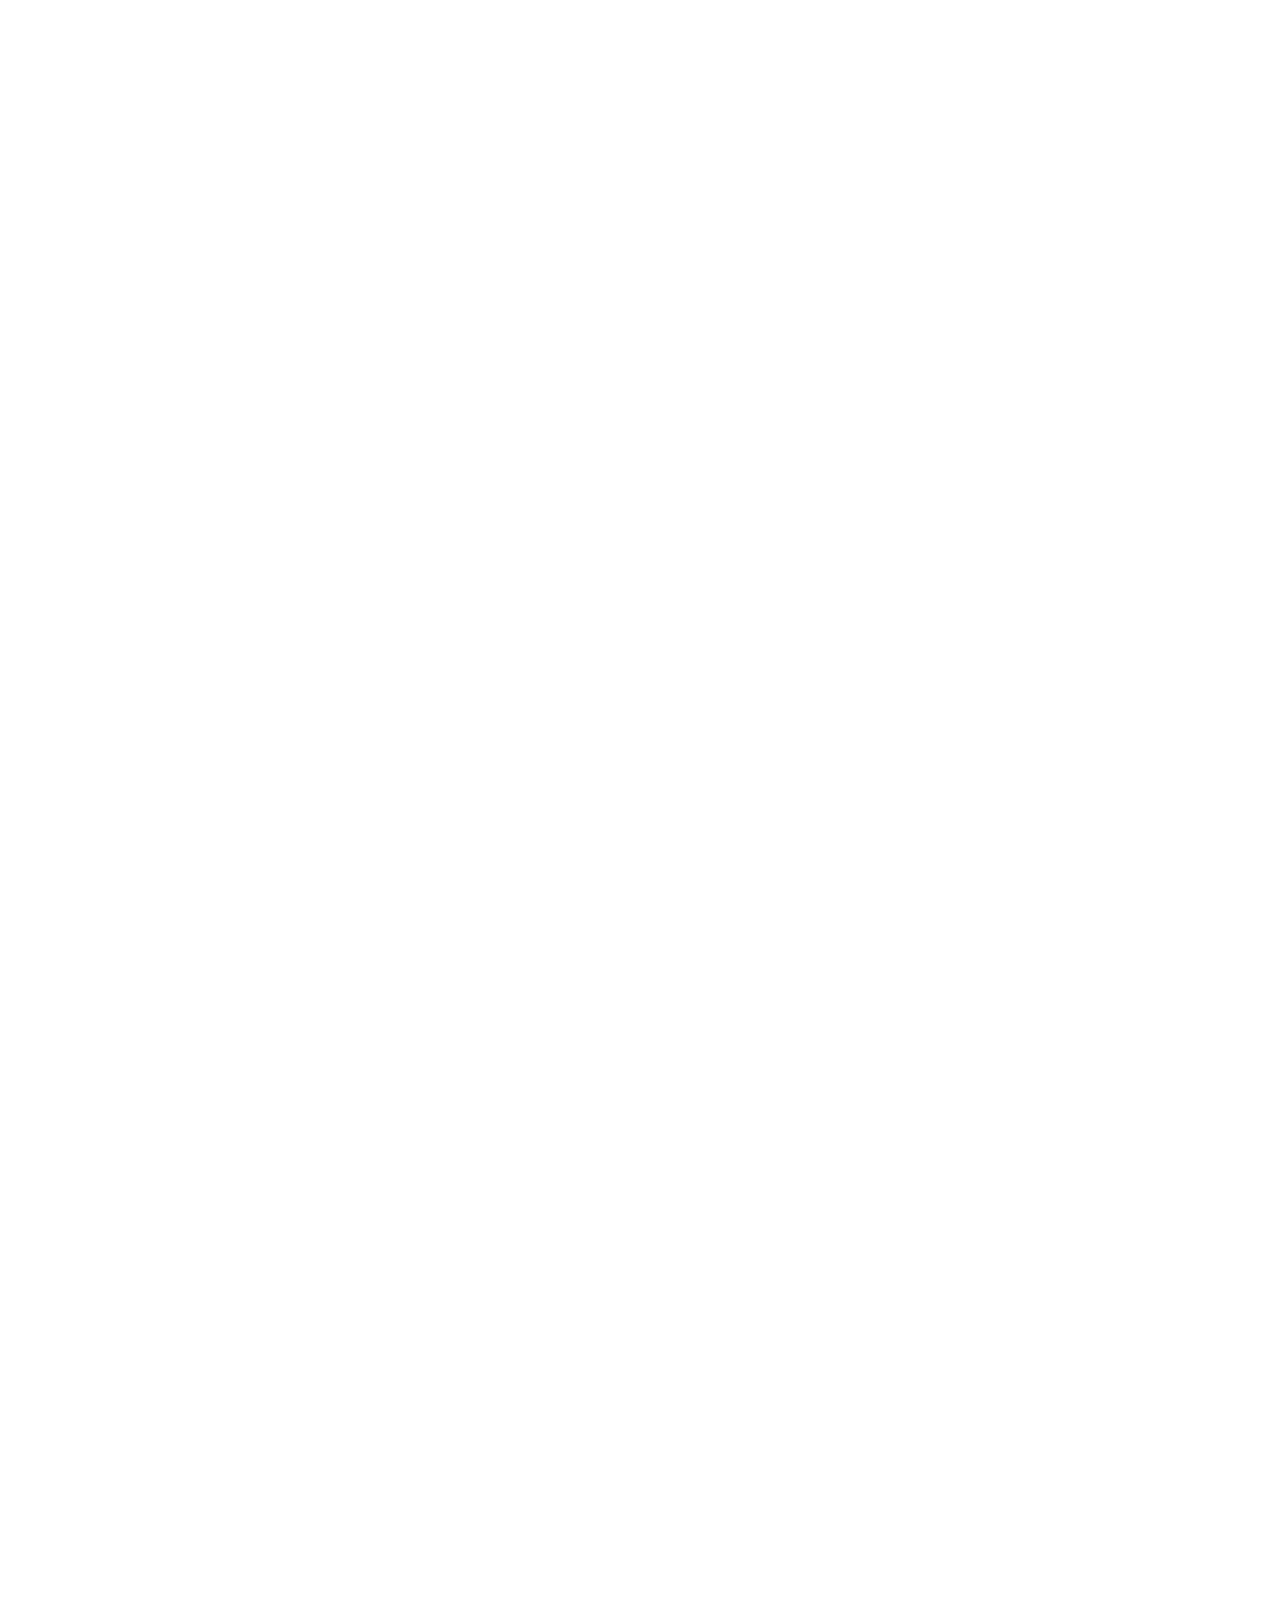
==== commit 3b77e6f5: "swag" ====
--- a/index.html
+++ b/index.html
@@ -21,11 +21,11 @@
         </div>
       </div>  
     </div>
-    <div class="collapse navbar-collapse navbar-right navbar-main-collapse" data-spy="affix" data-offset-top="-500" data-offset-bottom="1000" style="background:#FFF;z-index:3;width:100%">
+    <div data-spy="affix" style="background:#FFF;z-index:3;width:100%">
       <ul class="nav navbar-nav" style="width:100%;background:#FFF;z-index:4">
         <li class="active"><a href="#main">Home</a></li>
-        <li><a href="#about">About</a></li>
-        <li><a href="#service">Awards</a></li>
+        <li><a href="#about">About Us</a></li>
+        <li><a href="#aboutit">About It</a></li>
         <li><a href="#contact">Contact</a></li>
       </ul>
     </div>
@@ -41,6 +41,14 @@
         </div>
       </div>
     </div>
+    <div id="aboutit">
+      <div class="aboutitcon wow fadeIn" data-wow-offset="300">
+        <div class="container">
+          <h1 style="font-size:42px">So What is Educhange?</h1>
+          <h3>Tutoring often helps a student earn the grades he/she wants, and/or helps a student learn what he/she wants. Unfortunately, however, many kids do not have the privilege of being able to hire a tutor, and even less have the privilege of being able to even go to a proper school.<br><br>Through Educhange, students who can afford, and even those who cannot, will be able to find the tutors near them whom they need in order to master a subject. It will be completely free for students to look up and find a tutor near them that suits all their needs, but the mentors have to pay a $15 monthly subscription fee in order to be listed as a mentor on the site. </h3>
+        </div>
+      </div>
+    </div>
     <div class="fill"></div>
     <script type="text/javascript">var cw = $('.us').width();
 $('.us').css({'height':cw+'px'});</script>
--- a/css/style.css
+++ b/css/style.css
@@ -70,4 +70,22 @@
 	height: 100%;
 	padding-top: 50px;
 	padding-bottom: 50px;
+}
+
+#aboutit
+{
+	background: url(../img/sage.jpg);
+	background-position: center;
+	background-size: cover;
+	background-repeat: no-repeat;
+	color: #000;
+	height: 100%;
+}
+
+.aboutitcon
+{
+	background: rgba(255,0,255,0.6);
+	height: 100%;
+	padding-top: 50px;
+	padding-bottom: 50px;
 }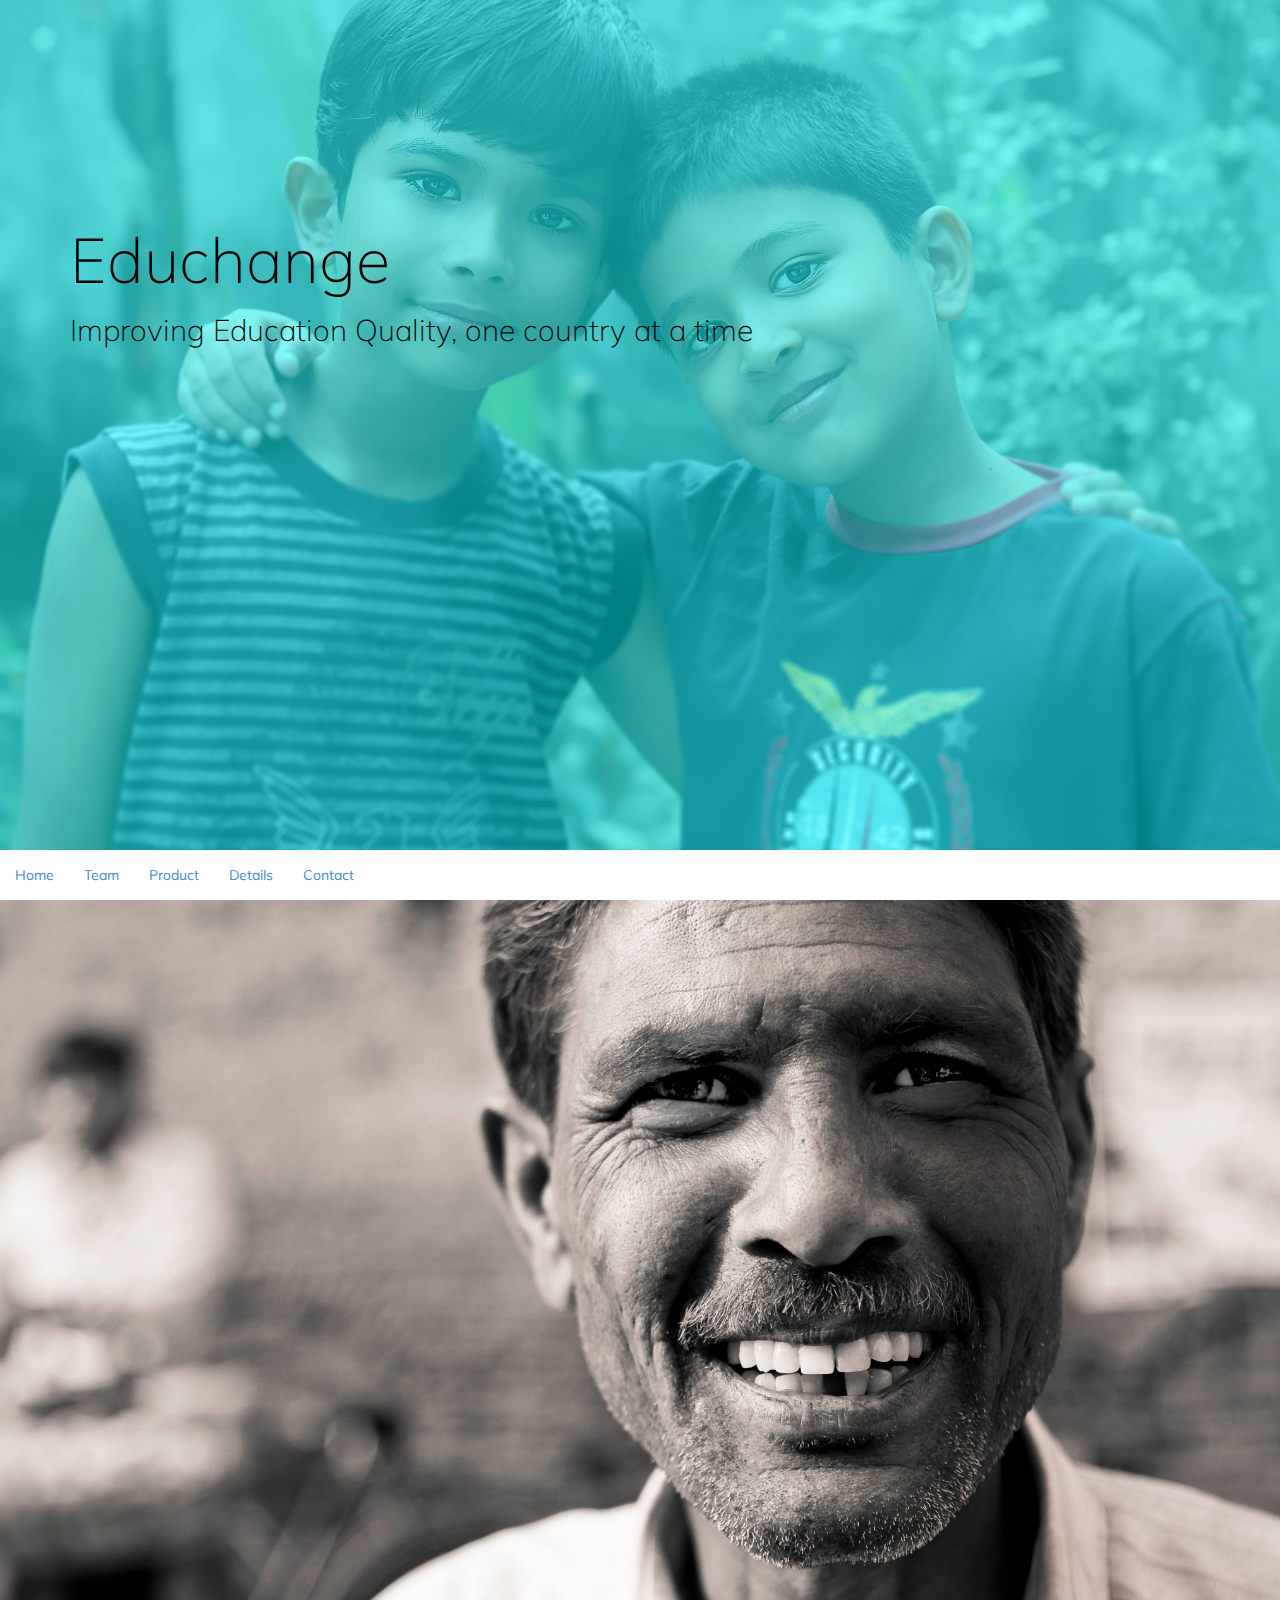
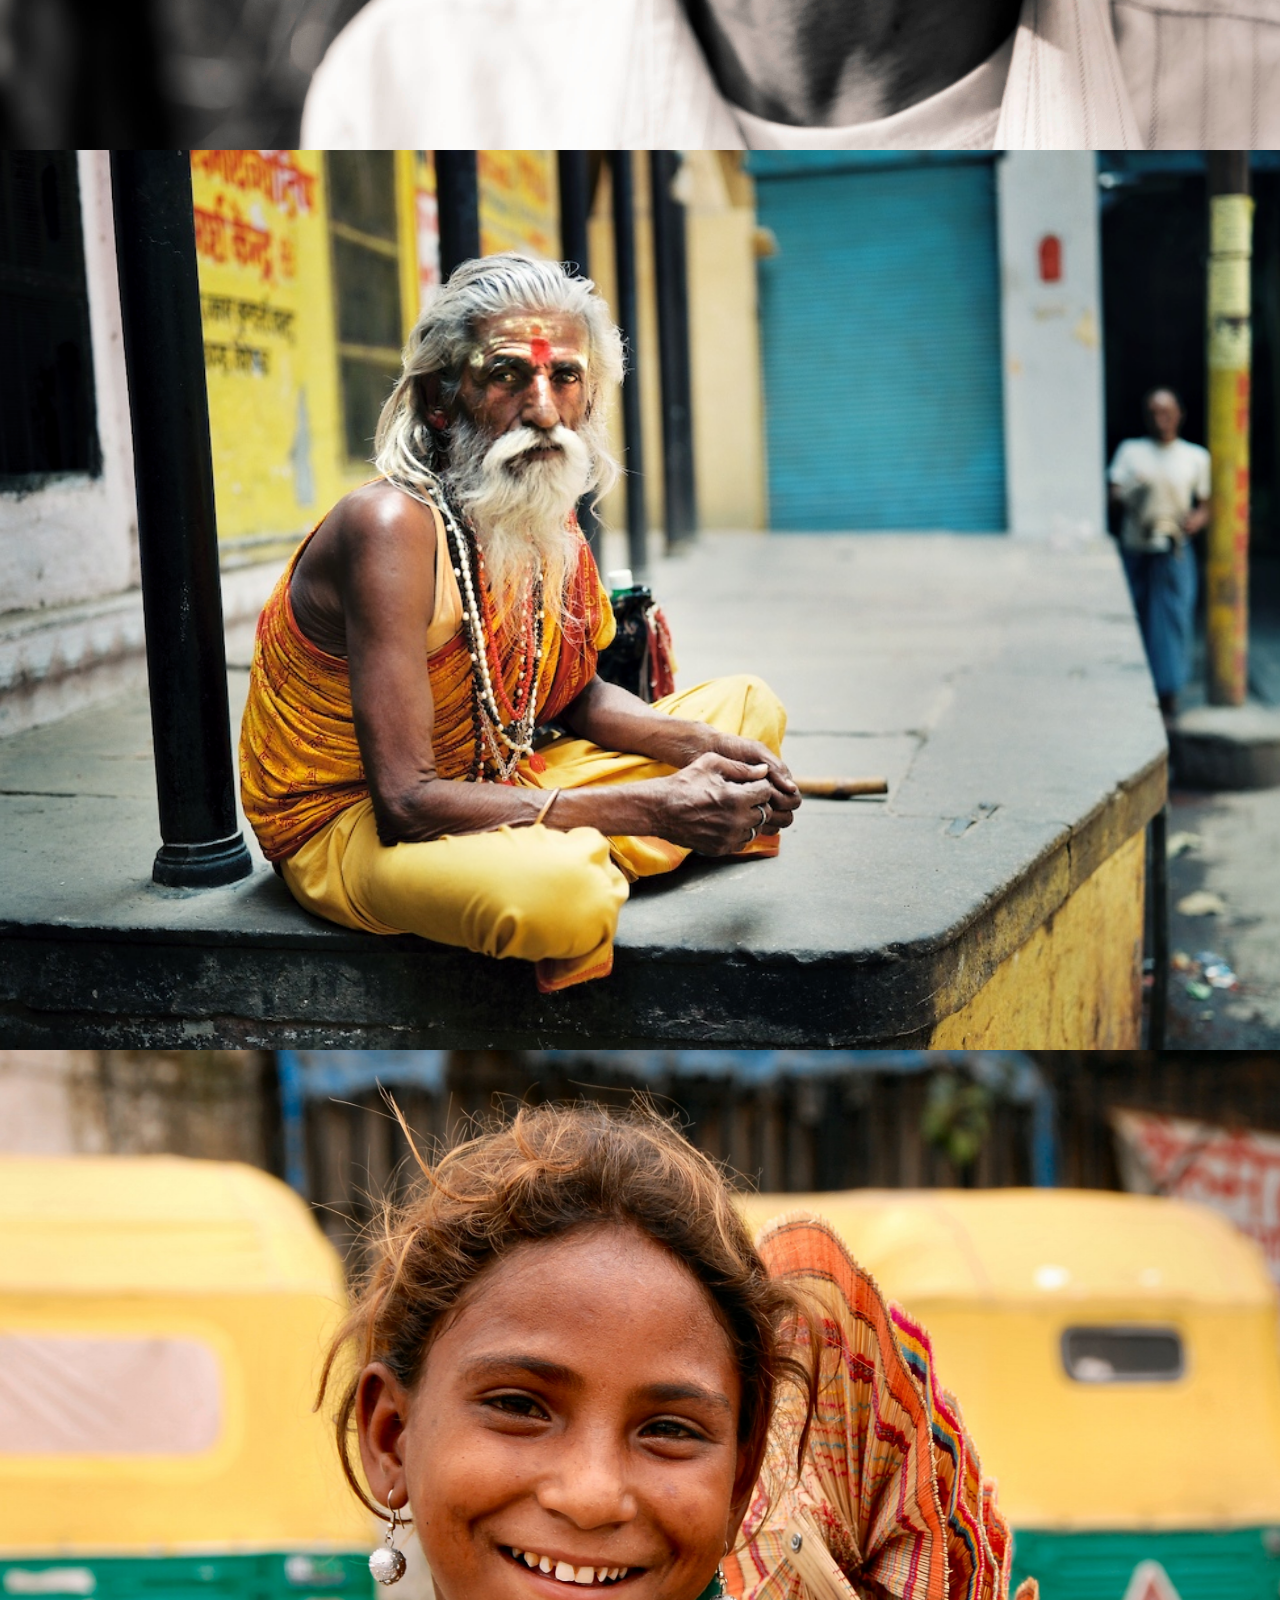
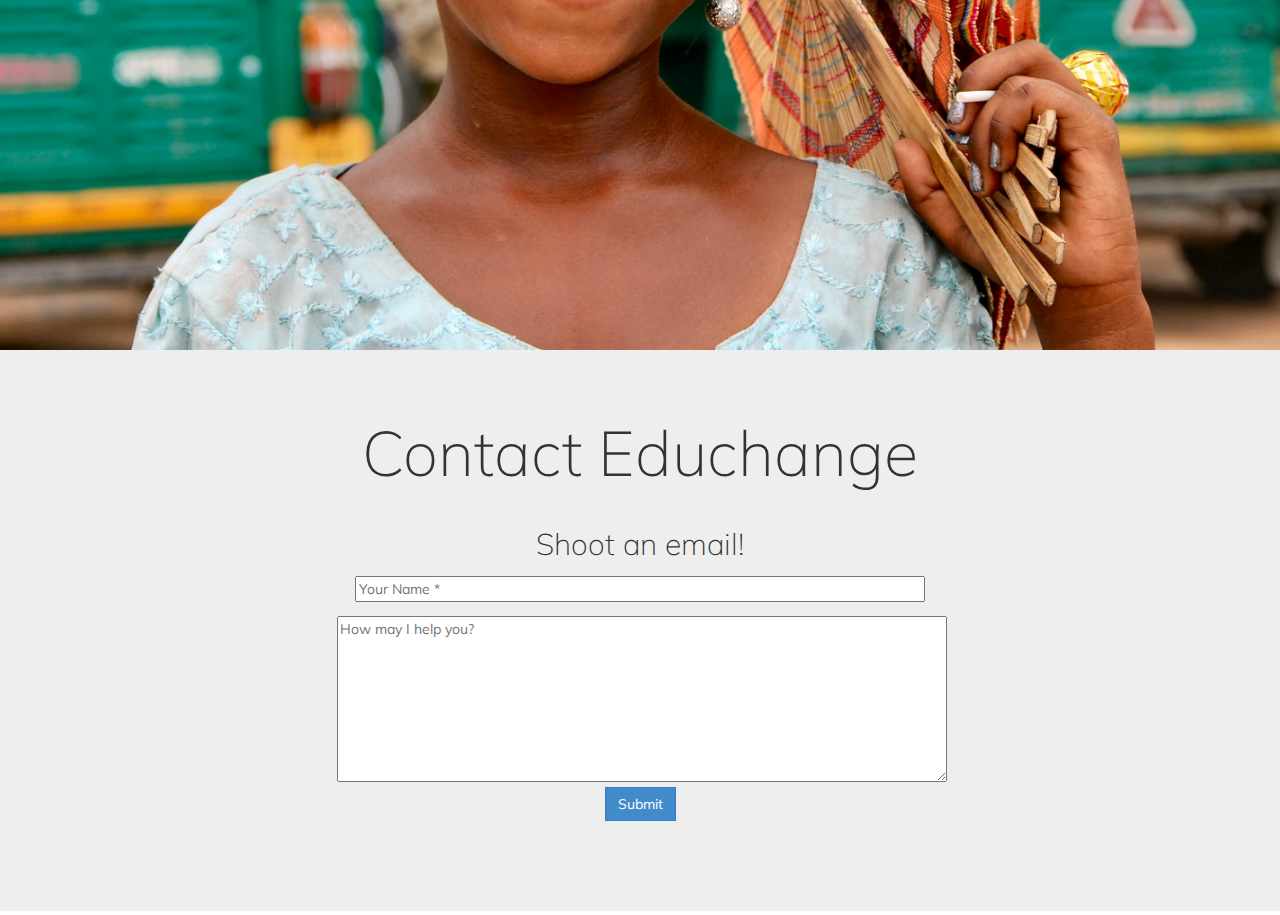
==== commit 95189869: "updates" ====
--- a/index.html
+++ b/index.html
@@ -24,15 +24,16 @@
     <div data-spy="affix" style="background:#FFF;z-index:3;width:100%">
       <ul class="nav navbar-nav" style="width:100%;background:#FFF;z-index:4">
         <li class="active"><a href="#main">Home</a></li>
-        <li><a href="#about">About Us</a></li>
-        <li><a href="#aboutit">About It</a></li>
+        <li><a href="#about">Team</a></li>
+        <li><a href="#aboutit">Product</a></li>
+        <li><a href="#model">Details</a></li>
         <li><a href="#contact">Contact</a></li>
       </ul>
     </div>
     <div id="about">
       <div class="aboutcon wow fadeIn" data-wow-offset="300">
         <div class="container">
-          <h1 style="font-size:42px">About Us</h1>
+          <h1 style="font-size:42px">Background on the Team</h1>
           <div class="col-xs-9">
             <h2>"Education has always been the one gift that cannot be taken away from me" - Anon.</h2>
             <h3>Educhange was founded by two first generation Indian-American citizens when they realized how privileged they had been to be born and raised into a great country with a great family, and most importantly, a great education. <br><br>Anirudh and Neeraj, the collaborators on this project, met at a four week camp in which students immerse themselves in Science, Technology, Engineering, and Math classes with professors who are paving the way for change. At the end, students have to come up with a research project and presentation. They decided to make a project that they believe could really make a difference</h3>
@@ -44,12 +45,54 @@
     <div id="aboutit">
       <div class="aboutitcon wow fadeIn" data-wow-offset="300">
         <div class="container">
-          <h1 style="font-size:42px">So What is Educhange?</h1>
-          <h3>Tutoring often helps a student earn the grades he/she wants, and/or helps a student learn what he/she wants. Unfortunately, however, many kids do not have the privilege of being able to hire a tutor, and even less have the privilege of being able to even go to a proper school.<br><br>Through Educhange, students who can afford, and even those who cannot, will be able to find the tutors near them whom they need in order to master a subject. It will be completely free for students to look up and find a tutor near them that suits all their needs, but the mentors have to pay a $15 monthly subscription fee in order to be listed as a mentor on the site. </h3>
+          <h1 style="font-size:42px">The Product</h1>
+          <h3>Tutoring often helps a student earn the grades he/she wants, and/or helps a student learn what he/she wants. Unfortunately, however, many kids do not have the privilege of being able to hire a tutor, and even less have the privilege of being able to even go to a proper school.<br><br>Through Educhange, students who can afford, and even those who cannot, will be able to find the tutors near them whom they need in order to master a subject. It will be completely free for students to look up and find a tutor near them that suits all their needs, but the mentors have to pay a $15 monthly subscription fee in order to be listed as a mentor on the site, of which $12 goes towards funding children, and $3 goes towards site maintenance.</h3>
         </div>
       </div>
     </div>
-    <div class="fill"></div>
+    <div id="model">
+      <div class="modelcon wow fadeIn" data-wow-offset="300">
+        <div class="container">
+          <h1 style="font-size:42px">Details</h1>
+          <h3>Educhange will start off in rural India and the United States primarily because of the ethnicities of the founders and mentor, Dr. Ramesh D. Mathur. Hopefully mocking the growth of other successful such nonprofits that are based off the internet (Kickstarter, GoFundMe, and Angie's List), within the span of about four months, we will have reached at least about 1,000 tutors listed on our site. With 1,000 tutors, that is <strong>$12,000 per month</strong> being directly sent to Pratham, the nonprofit organization in India that helps children in India get an education. According to Pratham, it only takes <strong>$25</strong> to educate a child in India for a <strong>full year</strong> of education, thus giving <strong>480 new kids an education <i><u>every month</u></i>.</strong> Assuming we reach 500,000,000 tutors (a lofty yet somewhat attainable goal), that is <strong>2,400,000 kids per month</strong> getting an education, and thus <strong>within a year every child in India will have gotten a proper education</strong> (250,000,000 kids do not have access to a proper education)</h3>
+          <h3></h3>
+        </div>
+      </div>
+    </div>
+      <div class="jumbotron jumbotron-job" id="contact" align="center">
+      <div class="container">
+        <h1>Contact Educhange</h1>
+        <hr class="divider wow zoomIn">
+        <h2>Shoot an email!</h2>
+        <form action="https://docs.google.com/forms/d/1SfoEoEvrffm9Wwjv_JR6N77VcVjz2DX3w-SNmiYnnDc/formResponse" method="POST" id="ss-form" target="_self" onsubmit=""><ol role="list" class="ss-question-list" style="padding-left: 0">
+<div class="ss-form-question errorbox-good" role="listitem">
+<div dir="ltr" class="ss-item ss-item-required ss-text"><div class="ss-form-entry">
+<label class="ss-q-item-label" for="entry_590052548">
+<span class="ss-required-asterisk" aria-hidden="true"></span></div>
+<div class="ss-q-help ss-secondary-text" dir="ltr"></div></label>
+<input type="text" placeholder="Your Name *" name="entry.590052548" value="" class="ss-q-short" id="entry_590052548" dir="auto" aria-label="Name  " aria-required="true" required="" title="" style="width:50%">
+<div class="error-message" id="364329077_errorMessage"></div>
+</div></div></div> <div class="ss-form-question errorbox-good" role="listitem">
+<div dir="ltr" class="ss-item ss-item-required ss-paragraph-text"><div class="ss-form-entry">
+<label class="ss-q-item-label" for="entry_350270304">
+<div class="ss-q-help ss-secondary-text" dir="ltr"></div></label>
+<textarea name="entry.350270304" rows="8" cols="0" class="ss-q-long" id="entry_350270304" dir="auto" aria-label="How may I help you?  " placeholder="How may I help you?  " aria-required="true" required="" style="width:50%"></textarea>
+<div class="error-message" id="590085839_errorMessage"></div>
+</div></div></div>
+<input type="hidden" name="draftResponse" value="[,,&quot;-358895960907417255&quot;]
+">
+<input type="hidden" name="pageHistory" value="0">
+
+
+<input type="hidden" name="fbzx" value="-358895960907417255">
+
+<div class="ss-item ss-navigate"><table id="navigation-table"><tbody><tr><td class="ss-form-entry goog-inline-block" id="navigation-buttons" dir="ltr">
+<input type="submit" name="submit" value="Submit" id="ss-submit" class="jfk-button jfk-button-action btn btn-primary">
+</td>
+</tr></tbody></table></div></ol></form>
+        <h1><a href="http://fb.com/hackgician"><i class="fa fa-facebook wow fadeInUp" data-wow-delay="500ms"></i></a> <a href="http://twitter.andykamath.com"><i class="fa fa-twitter wow fadeInUp" data-wow-delay="250ms"></i></a> <a href="http://linkedin.andykamath.com"><i class="fa fa-linkedin wow fadeInUp"></i></a> <a href="http://github.com/andykamath"><i class="fa fa-github wow fadeInUp"></i></a> <a href="http://youtube.com/MrCandonce"><i class="fa fa-youtube wow fadeInUp" data-wow-delay="250ms"></i></a> <a href="http://instagram.com/andykamath"><i class="fa fa-instagram wow fadeInUp" data-wow-delay="500ms"></i></a></h1>
+      </div>
+    </div>  
     <script type="text/javascript">var cw = $('.us').width();
 $('.us').css({'height':cw+'px'});</script>
   </body>
--- a/css/style.css
+++ b/css/style.css
@@ -88,4 +88,27 @@
 	height: 100%;
 	padding-top: 50px;
 	padding-bottom: 50px;
+}
+
+#model
+{
+	background: url(../img/kid.jpg);
+	background-position: center;
+	background-size: cover;
+	background-repeat: no-repeat;
+	color: #000;
+	height: 100%;
+}
+
+.modelcon
+{
+	background: rgba(255,255,100,0.6);
+	height: 100%;
+	padding-top: 50px;
+	padding-bottom: 50px;
+}
+
+.fa
+{
+	color: #000
 }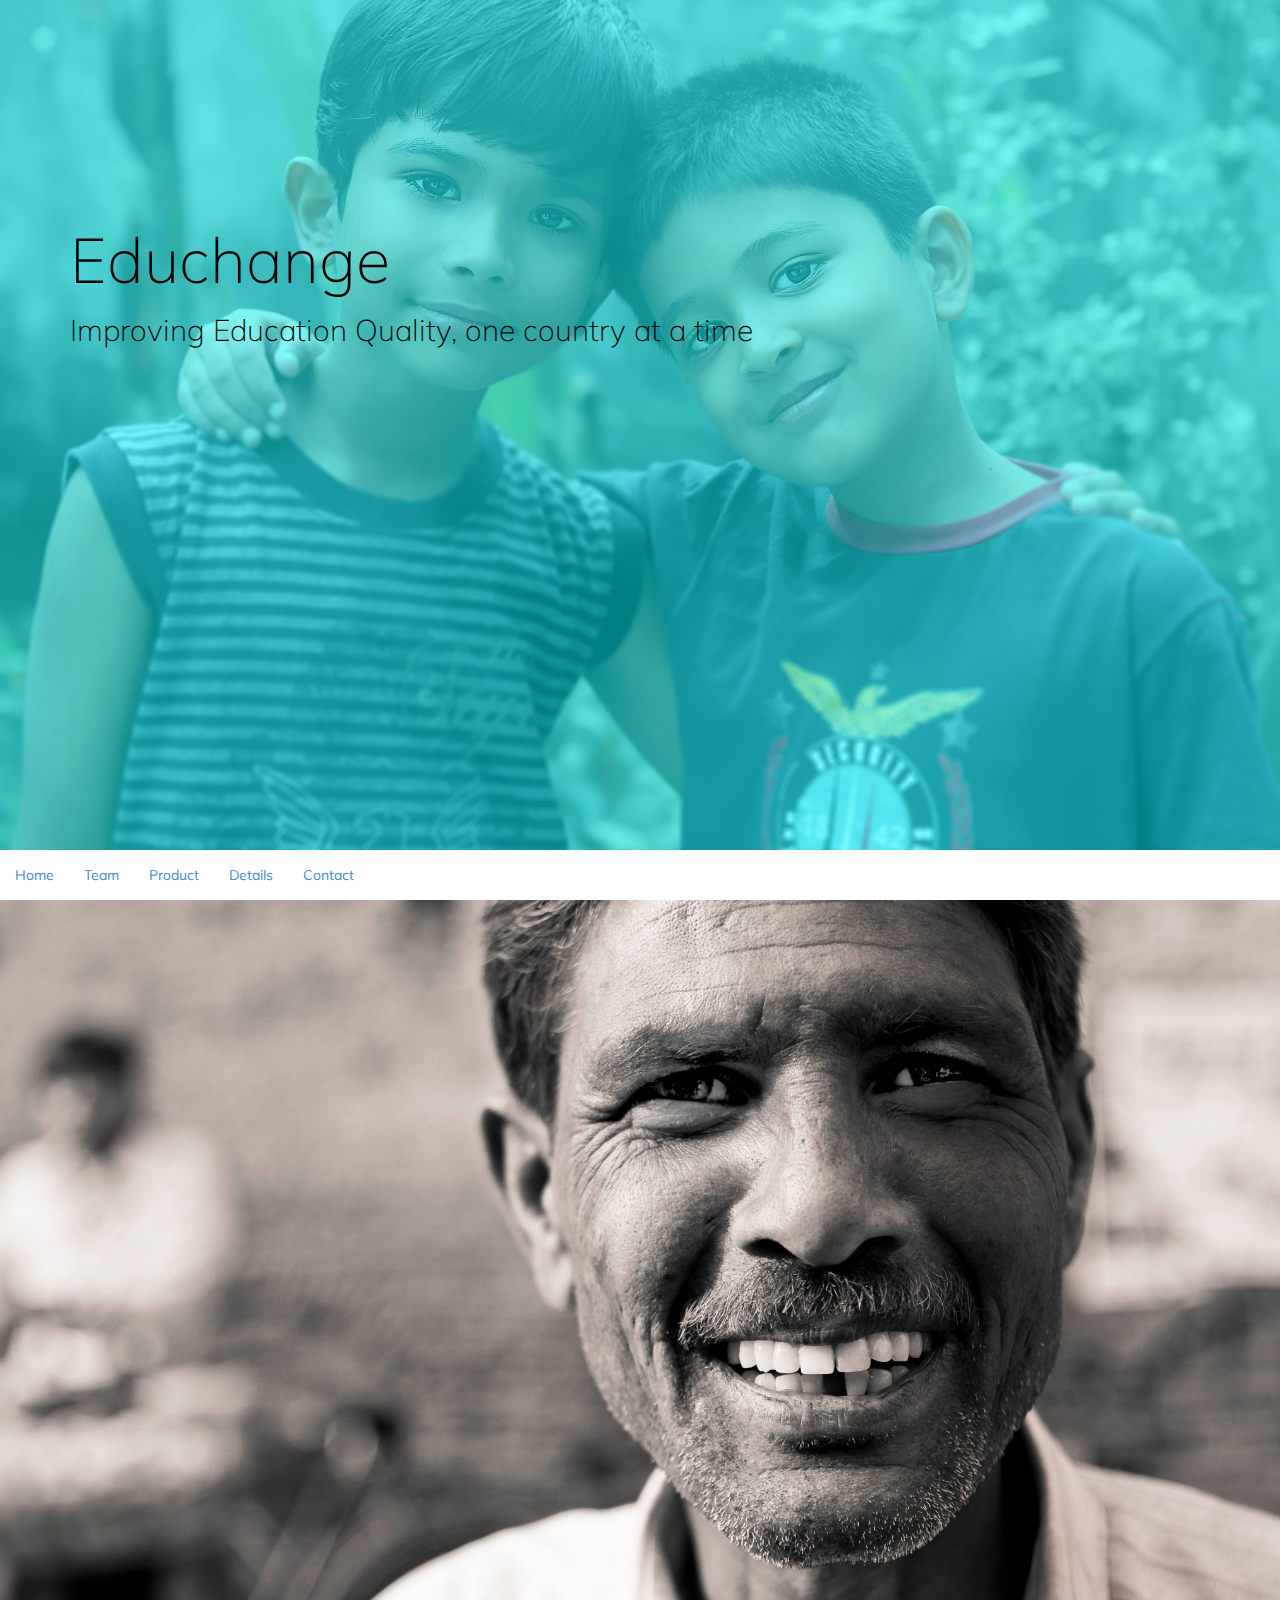
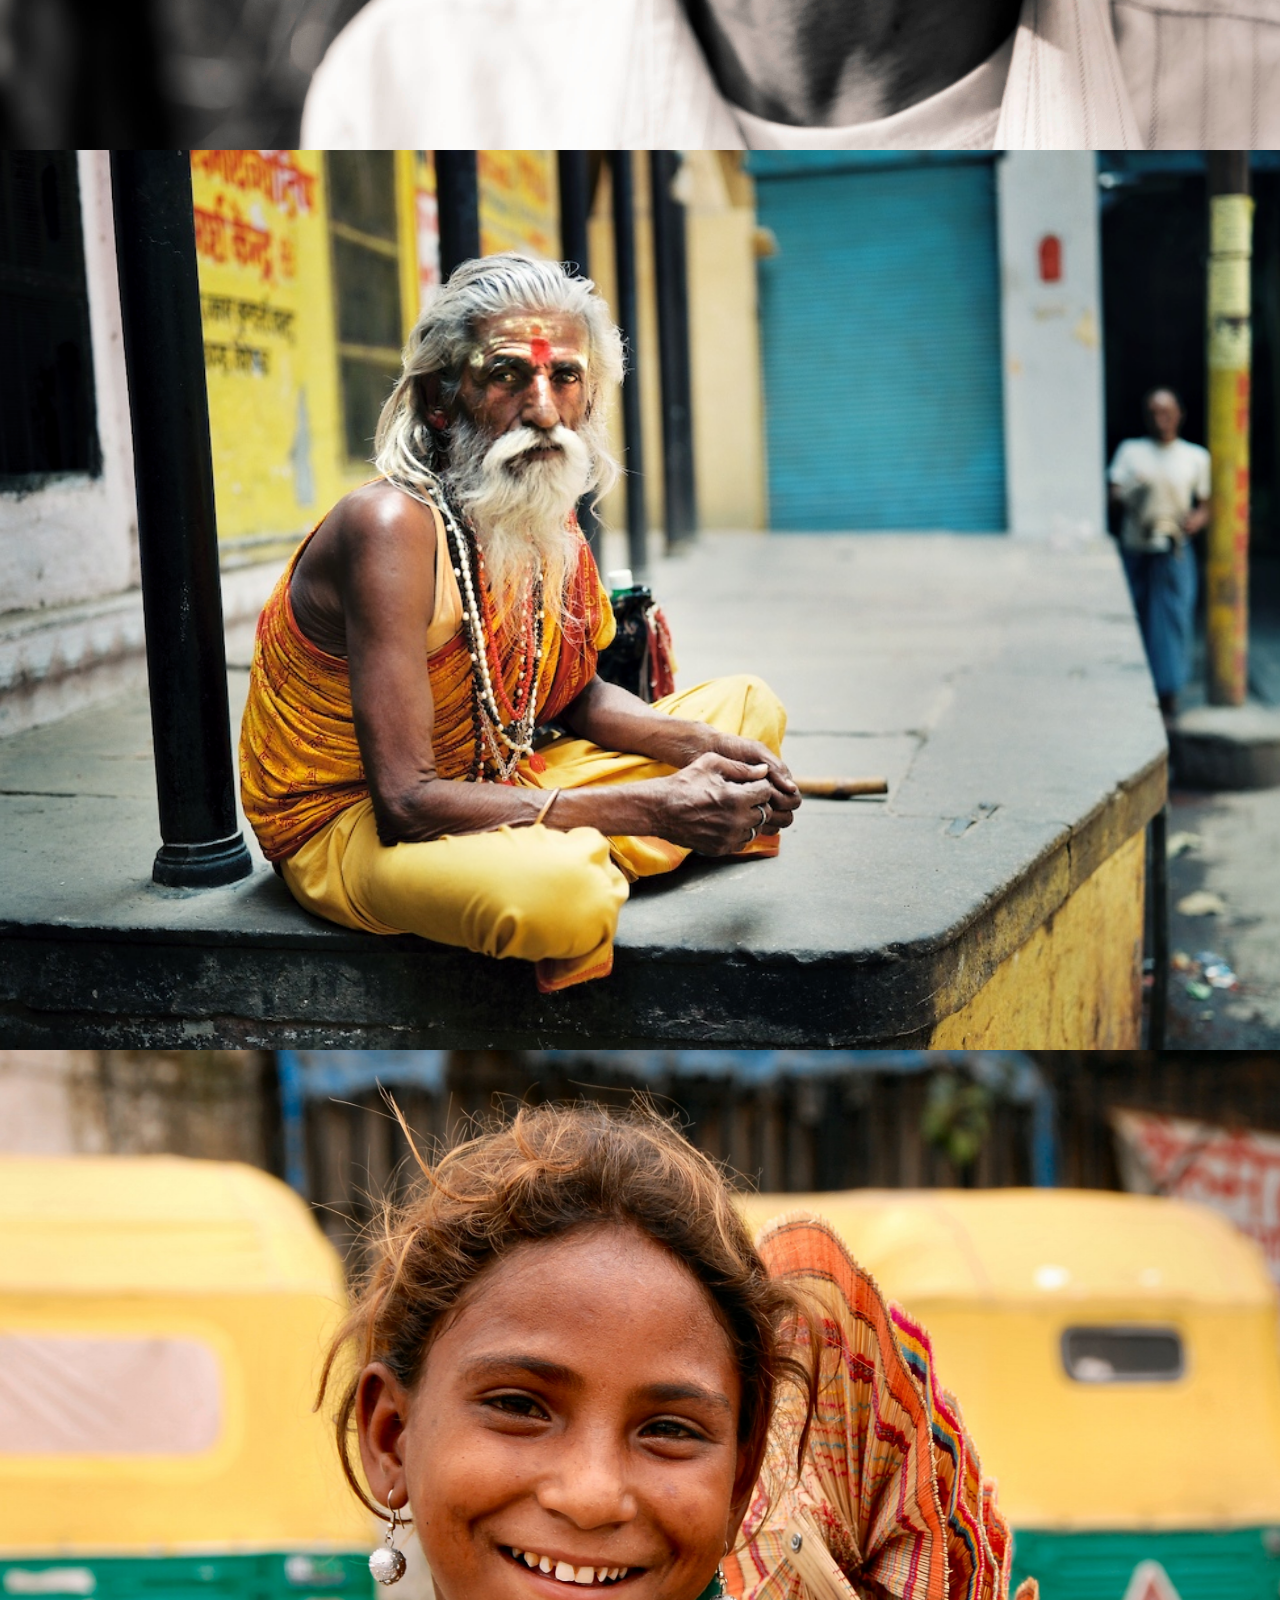
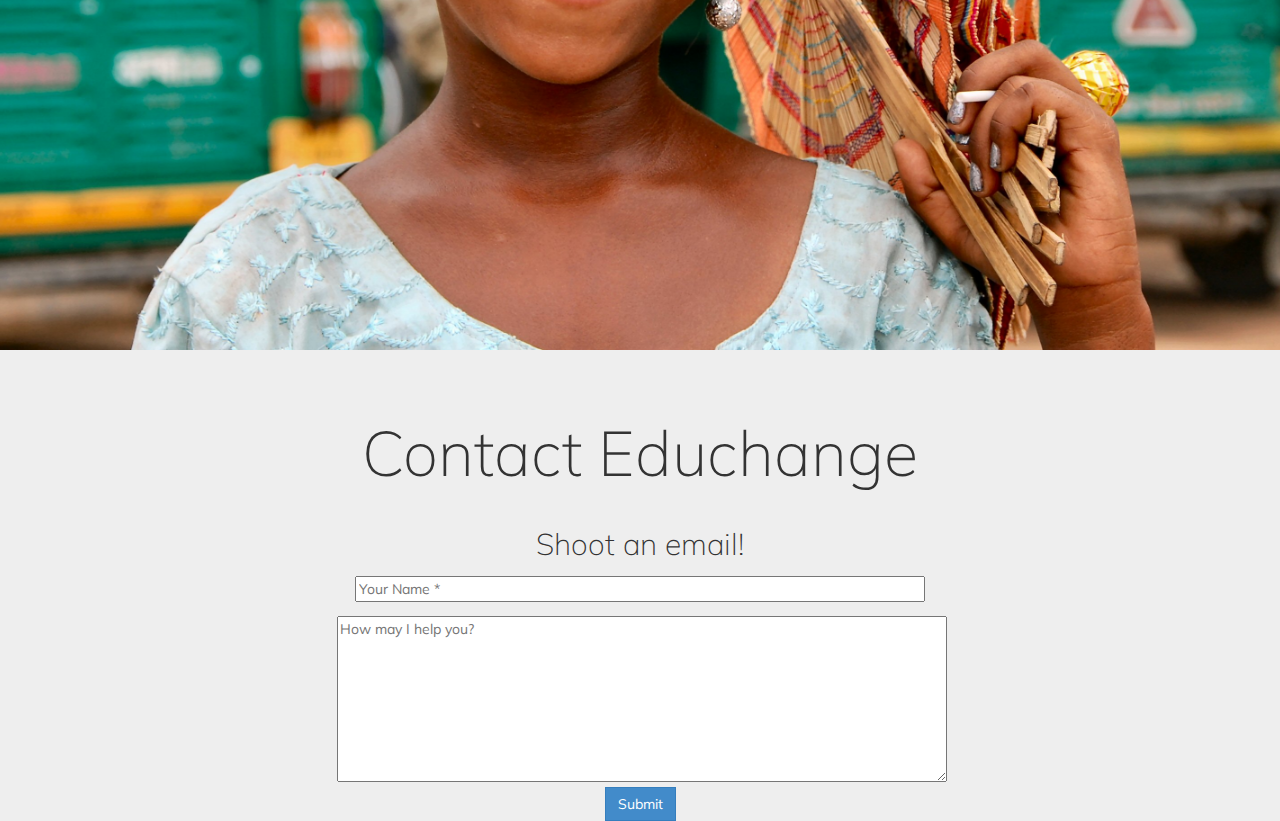
==== commit f1073a04: "Update index.html" ====
--- a/index.html
+++ b/index.html
@@ -90,10 +90,10 @@
 <input type="submit" name="submit" value="Submit" id="ss-submit" class="jfk-button jfk-button-action btn btn-primary">
 </td>
 </tr></tbody></table></div></ol></form>
-        <h1><a href="http://fb.com/hackgician"><i class="fa fa-facebook wow fadeInUp" data-wow-delay="500ms"></i></a> <a href="http://twitter.andykamath.com"><i class="fa fa-twitter wow fadeInUp" data-wow-delay="250ms"></i></a> <a href="http://linkedin.andykamath.com"><i class="fa fa-linkedin wow fadeInUp"></i></a> <a href="http://github.com/andykamath"><i class="fa fa-github wow fadeInUp"></i></a> <a href="http://youtube.com/MrCandonce"><i class="fa fa-youtube wow fadeInUp" data-wow-delay="250ms"></i></a> <a href="http://instagram.com/andykamath"><i class="fa fa-instagram wow fadeInUp" data-wow-delay="500ms"></i></a></h1>
+        
       </div>
     </div>  
     <script type="text/javascript">var cw = $('.us').width();
 $('.us').css({'height':cw+'px'});</script>
   </body>
-</html>+</html>
--- a/css/style.css
+++ b/css/style.css
@@ -84,7 +84,7 @@
 
 .aboutitcon
 {
-	background: rgba(255,0,255,0.6);
+	background: rgba(9,255,0,0.6);
 	height: 100%;
 	padding-top: 50px;
 	padding-bottom: 50px;
